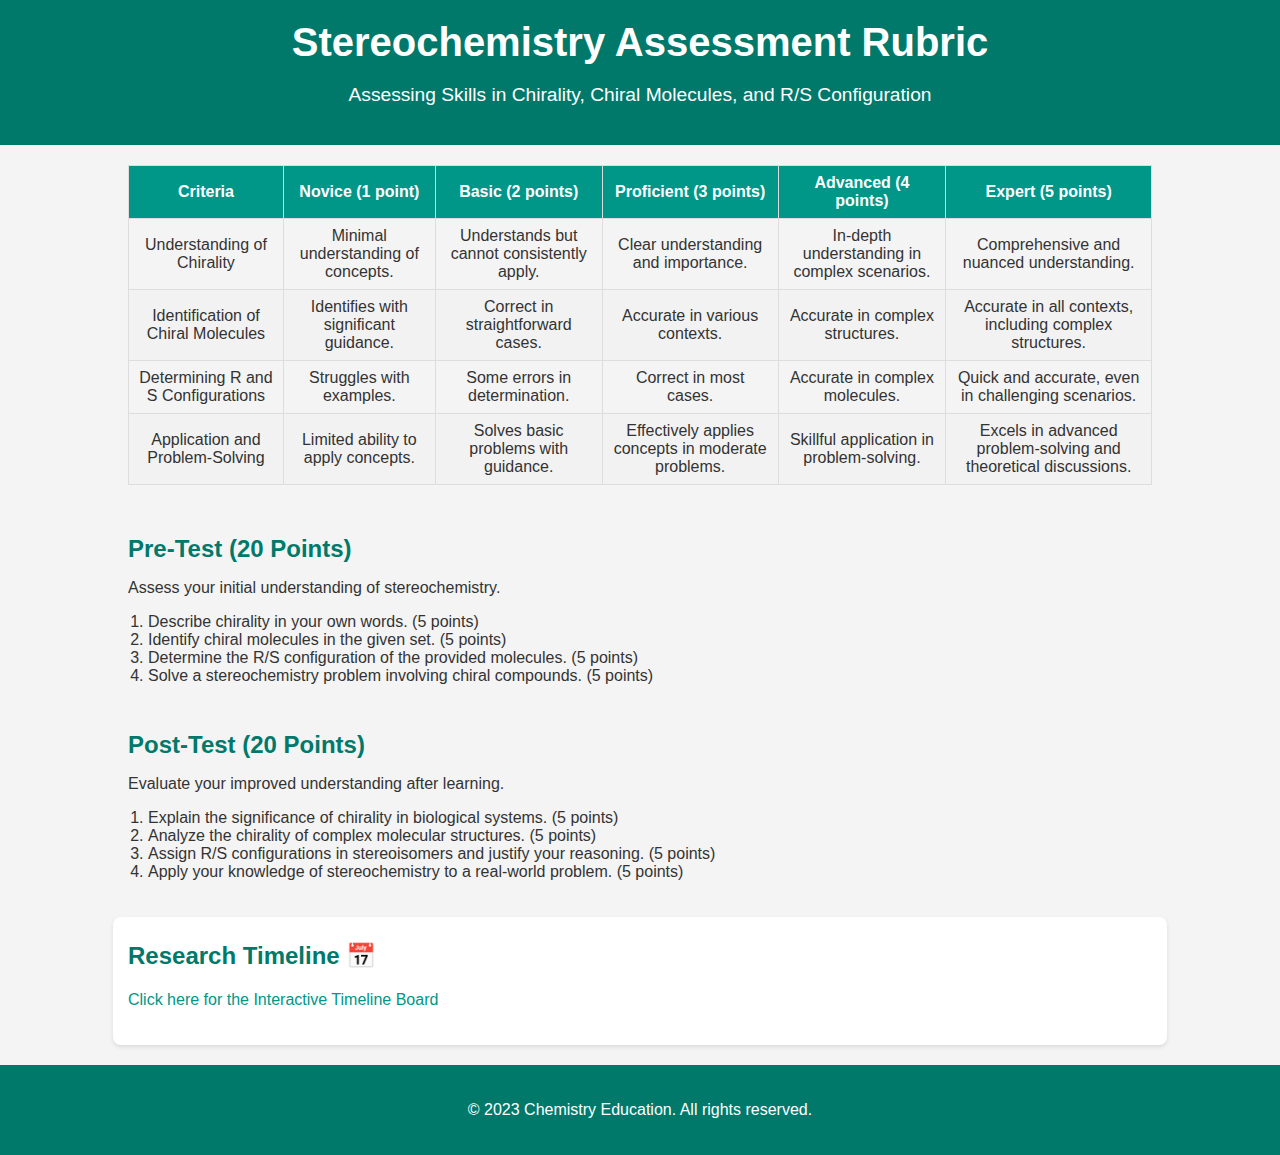
==== index.html @ a1c15a49 "Create index.html" ====
<!DOCTYPE html>
<html lang="en">
<head>
    <meta charset="UTF-8">
    <meta name="viewport" content="width=device-width, initial-scale=1.0">
    <title>Stereochemistry Assessment Rubric</title>
    <style>
        body {
            font-family: 'Arial', sans-serif;
            margin: 0;
            padding: 0;
            background-color: #f4f4f4;
            color: #333;
        }

        header {
            background-color: #00796b;
            color: #fff;
            text-align: center;
            padding: 20px 0;
        }

        header h1 {
            margin: 0;
            font-size: 2.5em;
        }

        header p {
            font-size: 1.2em;
        }

        .rubric, .test {
            width: 80%;
            margin: 20px auto;
            overflow-x: auto;
        }

        h2 {
            color: #00796b;
            margin: 10px 0;
        }

        table {
            width: 100%;
            border-collapse: collapse;
            margin-bottom: 20px;
        }

        th, td {
            border: 1px solid #ddd;
            text-align: center;
            padding: 8px;
        }

        th {
            background-color: #009688;
            color: white;
        }

        tr:nth-child(even) {
            background-color: #f2f2f2;
        }

        ol {
            padding-left: 20px;
        }

        footer {
            text-align: center;
            padding: 20px 0;
            background-color: #00796b;
            color: white;

            
        }
        .additional-resources {
            width: 80%;
            margin: 20px auto;
            padding: 15px;
            background-color: #fff;
            box-shadow: 0 2px 4px rgba(0,0,0,0.1);
            border-radius: 8px;
        }

        .additional-resources h2 {
            color: #00796b;
            margin-bottom: 10px;
        }

        .additional-resources ul {
            list-style-type: none;
            padding: 0;
        }

        .additional-resources li {
            padding: 5px 0;
        }

        .additional-resources a {
            color: #009688;
            text-decoration: none;
        }

        .additional-resources a:hover {
            text-decoration: underline;
        }
    </style>
</head>
<body>
    <header>
        <h1>Stereochemistry Assessment Rubric</h1>
        <p>Assessing Skills in Chirality, Chiral Molecules, and R/S Configuration</p>
    </header>

    <section class="rubric">
        <table>
            <thead>
                <tr>
                    <th>Criteria</th>
                    <th>Novice (1 point)</th>
                    <th>Basic (2 points)</th>
                    <th>Proficient (3 points)</th>
                    <th>Advanced (4 points)</th>
                    <th>Expert (5 points)</th>
                </tr>
            </thead>
            <tbody>
                <tr>
                    <td>Understanding of Chirality</td>
                    <td>Minimal understanding of concepts.</td>
                    <td>Understands but cannot consistently apply.</td>
                    <td>Clear understanding and importance.</td>
                    <td>In-depth understanding in complex scenarios.</td>
                    <td>Comprehensive and nuanced understanding.</td>
                </tr>
                <tr>
                    <td>Identification of Chiral Molecules</td>
                    <td>Identifies with significant guidance.</td>
                    <td>Correct in straightforward cases.</td>
                    <td>Accurate in various contexts.</td>
                    <td>Accurate in complex structures.</td>
                    <td>Accurate in all contexts, including complex structures.</td>
                </tr>
                <tr>
                    <td>Determining R and S Configurations</td>
                    <td>Struggles with examples.</td>
                    <td>Some errors in determination.</td>
                    <td>Correct in most cases.</td>
                    <td>Accurate in complex molecules.</td>
                    <td>Quick and accurate, even in challenging scenarios.</td>
                </tr>
                <tr>
                    <td>Application and Problem-Solving</td>
                    <td>Limited ability to apply concepts.</td>
                    <td>Solves basic problems with guidance.</td>
                    <td>Effectively applies concepts in moderate problems.</td>
                    <td>Skillful application in problem-solving.</td>
                    <td>Excels in advanced problem-solving and theoretical discussions.</td>
                </tr>
            </tbody>
        </table>
    </section>
	
	<section class="test pre-test">
        <h2>Pre-Test (20 Points)</h2>
        <p>Assess your initial understanding of stereochemistry.</p>
        <ol>
            <li>Describe chirality in your own words. (5 points)</li>
            <li>Identify chiral molecules in the given set. (5 points)</li>
            <li>Determine the R/S configuration of the provided molecules. (5 points)</li>
            <li>Solve a stereochemistry problem involving chiral compounds. (5 points)</li>
        </ol>
    </section>

    <section class="test post-test">
        <h2>Post-Test (20 Points)</h2>
        <p>Evaluate your improved understanding after learning.</p>
        <ol>
            <li>Explain the significance of chirality in biological systems. (5 points)</li>
            <li>Analyze the chirality of complex molecular structures. (5 points)</li>
            <li>Assign R/S configurations in stereoisomers and justify your reasoning. (5 points)</li>
            <li>Apply your knowledge of stereochemistry to a real-world problem. (5 points)</li>
        </ol>
    </section>

    <section class="additional-resources">
        <h2>Research Timeline 📅</h2>
        <ul>
            <li><a href="miro.html">Click here for the Interactive Timeline Board</a></li>
        </ul>
    </section>
    
    <footer>
        <p>&copy; 2023 Chemistry Education. All rights reserved.</p>
    </footer>
</body>
</html>
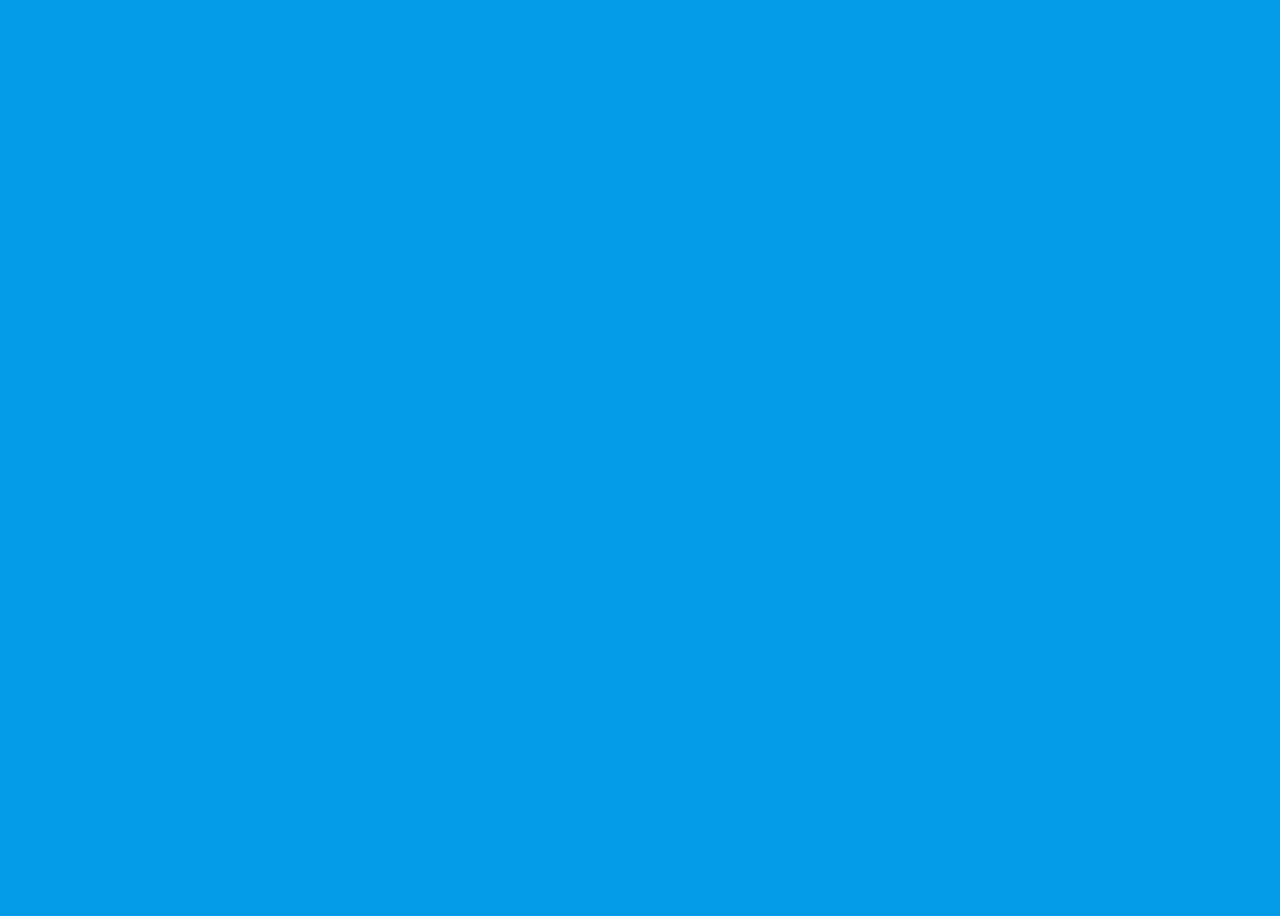
==== commit ee4cd4c0: "Update index.html" ====
--- a/index.html
+++ b/index.html
@@ -1,197 +1,88 @@
 <!DOCTYPE html>
-<html lang="en">
+<html lang="en" >
 <head>
-    <meta charset="UTF-8">
-    <meta name="viewport" content="width=device-width, initial-scale=1.0">
-    <title>Stereochemistry Assessment Rubric</title>
-    <style>
-        body {
-            font-family: 'Arial', sans-serif;
-            margin: 0;
-            padding: 0;
-            background-color: #f4f4f4;
-            color: #333;
-        }
+  <meta charset="UTF-8">
+  <title>STUDIUM - LEARNING RE-ENVISIONED</title>
+  <meta name="viewport" content="width=device-width, initial-scale=1"><link rel='stylesheet' href='https://cdnjs.cloudflare.com/ajax/libs/materialize/0.97.6/css/materialize.min.css'>
+<link rel='stylesheet' href='https://fonts.googleapis.com/icon?family=Material+Icons'>
+<link rel='stylesheet' href='https://fonts.googleapis.com/css?family=Architects+Daughter|Roboto&subset=latin,devanagari'>
+<link rel='stylesheet' href='https://maxcdn.bootstrapcdn.com/font-awesome/4.5.0/css/font-awesome.min.css'><link rel="stylesheet" href="./style.css">
 
-        header {
-            background-color: #00796b;
-            color: #fff;
-            text-align: center;
-            padding: 20px 0;
-        }
-
-        header h1 {
-            margin: 0;
-            font-size: 2.5em;
-        }
-
-        header p {
-            font-size: 1.2em;
-        }
-
-        .rubric, .test {
-            width: 80%;
-            margin: 20px auto;
-            overflow-x: auto;
-        }
-
-        h2 {
-            color: #00796b;
-            margin: 10px 0;
-        }
-
-        table {
-            width: 100%;
-            border-collapse: collapse;
-            margin-bottom: 20px;
-        }
-
-        th, td {
-            border: 1px solid #ddd;
-            text-align: center;
-            padding: 8px;
-        }
-
-        th {
-            background-color: #009688;
-            color: white;
-        }
-
-        tr:nth-child(even) {
-            background-color: #f2f2f2;
-        }
-
-        ol {
-            padding-left: 20px;
-        }
-
-        footer {
-            text-align: center;
-            padding: 20px 0;
-            background-color: #00796b;
-            color: white;
-
-            
-        }
-        .additional-resources {
-            width: 80%;
-            margin: 20px auto;
-            padding: 15px;
-            background-color: #fff;
-            box-shadow: 0 2px 4px rgba(0,0,0,0.1);
-            border-radius: 8px;
-        }
-
-        .additional-resources h2 {
-            color: #00796b;
-            margin-bottom: 10px;
-        }
-
-        .additional-resources ul {
-            list-style-type: none;
-            padding: 0;
-        }
-
-        .additional-resources li {
-            padding: 5px 0;
-        }
-
-        .additional-resources a {
-            color: #009688;
-            text-decoration: none;
-        }
-
-        .additional-resources a:hover {
-            text-decoration: underline;
-        }
-    </style>
 </head>
 <body>
-    <header>
-        <h1>Stereochemistry Assessment Rubric</h1>
-        <p>Assessing Skills in Chirality, Chiral Molecules, and R/S Configuration</p>
-    </header>
+<!-- partial:index.partial.html -->
+<body class="welcome">
+  <span id="splash-overlay" class="splash"></span>
+  <span id="welcome" class="z-depth-4"></span>
 
-    <section class="rubric">
-        <table>
-            <thead>
-                <tr>
-                    <th>Criteria</th>
-                    <th>Novice (1 point)</th>
-                    <th>Basic (2 points)</th>
-                    <th>Proficient (3 points)</th>
-                    <th>Advanced (4 points)</th>
-                    <th>Expert (5 points)</th>
-                </tr>
-            </thead>
-            <tbody>
-                <tr>
-                    <td>Understanding of Chirality</td>
-                    <td>Minimal understanding of concepts.</td>
-                    <td>Understands but cannot consistently apply.</td>
-                    <td>Clear understanding and importance.</td>
-                    <td>In-depth understanding in complex scenarios.</td>
-                    <td>Comprehensive and nuanced understanding.</td>
-                </tr>
-                <tr>
-                    <td>Identification of Chiral Molecules</td>
-                    <td>Identifies with significant guidance.</td>
-                    <td>Correct in straightforward cases.</td>
-                    <td>Accurate in various contexts.</td>
-                    <td>Accurate in complex structures.</td>
-                    <td>Accurate in all contexts, including complex structures.</td>
-                </tr>
-                <tr>
-                    <td>Determining R and S Configurations</td>
-                    <td>Struggles with examples.</td>
-                    <td>Some errors in determination.</td>
-                    <td>Correct in most cases.</td>
-                    <td>Accurate in complex molecules.</td>
-                    <td>Quick and accurate, even in challenging scenarios.</td>
-                </tr>
-                <tr>
-                    <td>Application and Problem-Solving</td>
-                    <td>Limited ability to apply concepts.</td>
-                    <td>Solves basic problems with guidance.</td>
-                    <td>Effectively applies concepts in moderate problems.</td>
-                    <td>Skillful application in problem-solving.</td>
-                    <td>Excels in advanced problem-solving and theoretical discussions.</td>
-                </tr>
-            </tbody>
-        </table>
-    </section>
-	
-	<section class="test pre-test">
-        <h2>Pre-Test (20 Points)</h2>
-        <p>Assess your initial understanding of stereochemistry.</p>
-        <ol>
-            <li>Describe chirality in your own words. (5 points)</li>
-            <li>Identify chiral molecules in the given set. (5 points)</li>
-            <li>Determine the R/S configuration of the provided molecules. (5 points)</li>
-            <li>Solve a stereochemistry problem involving chiral compounds. (5 points)</li>
-        </ol>
-    </section>
+  <header class="navbar-fixed">
+    <nav class="row deep-purple darken-3">
+      <div class="col s12">
+        <ul class="right">
+          <li class="right">
+            <a href="https://twitter.com/Smita_2184" target="_blank" class="fa fa-twitter-square fa-2x waves-effect waves-light"><span class="icon-text"></span></a>
+          </li>
+          <li class="right">
+            <a href="https://www.linkedin.com/in/smita-singh-a71802139/" target="_blank" class="fa fa-linkedin-square fa-2x waves-effect waves-light"><span class="icon-text"></span></a>
+          </li>
+          <li class="right">
+            <a href="mailto:smita.singh@student.hu-berlin.de?cc=vaishnav.nimbalkar@stud.tu-darmstadt.de" target="_blank" class="fa fa-envelope-square fa-2x waves-effect waves-light"><span class="icon-text"></span></a>
+          </li>
+        </ul>
+      </div>
+    </nav>
+  </header>
 
-    <section class="test post-test">
-        <h2>Post-Test (20 Points)</h2>
-        <p>Evaluate your improved understanding after learning.</p>
-        <ol>
-            <li>Explain the significance of chirality in biological systems. (5 points)</li>
-            <li>Analyze the chirality of complex molecular structures. (5 points)</li>
-            <li>Assign R/S configurations in stereoisomers and justify your reasoning. (5 points)</li>
-            <li>Apply your knowledge of stereochemistry to a real-world problem. (5 points)</li>
-        </ol>
-    </section>
+  <main class="valign-wrapper">
+    <span class="container grey-text text-lighten-1 ">
 
-    <section class="additional-resources">
-        <h2>Research Timeline 📅</h2>
-        <ul>
-            <li><a href="miro.html">Click here for the Interactive Timeline Board</a></li>
+      <p class="flow-text">Welcome to</p>
+      <h1 class="title grey-text text-lighten-3">STUDIUM - LEARNING RE-ENVISIONED</h1>
+
+      <blockquote class="flow-text">The LMS that's redefining educational frontiers<br><span style="font-family: 'Architects Daughter', cursive; color: #FF4081;">coming soon...</span></blockquote>
+
+      <div class="center-align">
+        <!-- Dropdown Trigger -->
+        <a class="btn dropdown-button" href="https://drive.google.com/file/d/16kTf3m86GiyFig0HDhuA8tMgn80bsYes/view?usp=sharing" data-activates="exams">Download Pitch Deck<i class="material-icons right">file_download</i></a>
+
+        <!-- Dropdown Structure -->
+        <ul id="exams" class="dropdown-content">
+          <li><a href="#!">GED&trade; Exam</a></li>
+          <li><a href="#!">HiSET&trade; Exam</a></li>
+          <li><a href="#!">TASC&trade; Exam</a></li>
         </ul>
-    </section>
-    
-    <footer>
-        <p>&copy; 2023 Chemistry Education. All rights reserved.</p>
-    </footer>
+      </div>
+
+    </span>
+  </main>
+
+<!--   <div class="fixed-action-btn">
+    <a href="#message" class="modal-trigger btn btn-large btn-floating amber waves-effect waves-light">
+      <i class="large material-icons">email</i>
+    </a>
+  </div> -->
+
+  <div id="message" class="modal modal-fixed-footer">
+    <div class="modal-content">
+      <h4>Contact</h4>
+      <p>coming soon...</p>
+    </div>
+    <div class="modal-footer">
+      <a href="" class="modal-action modal-close waves-effect btn-flat">close</a>
+    </div>
+  </div>
+
+  <footer class="page-footer deep-purple darken-3">
+    <div class="footer-copyright deep-purple darken-4">
+      <div class="container">
+        <time datetime="{{ site.time | date: '%Y' }}">&copy; 2024 Studium</time>
+      </div>
+    </div>
+  </footer>
+</body>
+<!-- partial -->
+  <script src='//cdnjs.cloudflare.com/ajax/libs/jquery/2.2.2/jquery.min.js'></script>
+<script src='https://cdnjs.cloudflare.com/ajax/libs/materialize/0.97.6/js/materialize.min.js'></script><script  src="./script.js"></script>
+
 </body>
 </html>
--- a/style.css
+++ b/style.css
@@ -0,0 +1,256 @@
+body {
+  display: flex;
+  min-height: 100vh;
+  flex-direction: column;
+}
+
+main {
+  flex: 1 0 auto;
+}
+
+h1.title,
+.footer-copyright a {
+  font-family: 'Architects Daughter', cursive;
+  text-transform: uppercase;
+  font-weight: 900;
+}
+
+/* start welcome animation */
+
+body.welcome {
+  background: #512da8;
+  overflow: hidden;
+  -webkit-font-smoothing: antialiased;
+}
+
+.welcome .splash {
+  height: 0px;
+  padding: 0px;
+  border: 130em solid #039be5;
+  position: fixed;
+  left: 50%;
+  top: 100%;
+  display: block;
+  box-sizing: initial;
+  overflow: hidden;
+
+  border-radius: 50%;
+  transform: translate(-50%, -50%);
+  -webkit-animation: puff 0.5s 1.8s cubic-bezier(0.55, 0.055, 0.675, 0.19) forwards, borderRadius 0.2s 2.3s linear forwards;
+          animation: puff 0.5s 1.8s cubic-bezier(0.55, 0.055, 0.675, 0.19) forwards, borderRadius 0.2s 2.3s linear forwards;
+}
+
+.welcome #welcome {
+  background: #311b92 ;
+  width: 56px;
+  height: 56px;
+  position: absolute;
+  left: 50%;
+  top: 50%;
+  overflow: hidden;
+  opacity: 0;
+  transform: translate(-50%, -50%);
+  border-radius: 50%;
+  -webkit-animation: init 0.5s 0.2s cubic-bezier(0.55, 0.055, 0.675, 0.19) forwards, moveDown 1s 0.8s cubic-bezier(0.6, -0.28, 0.735, 0.045) forwards, moveUp 1s 1.8s cubic-bezier(0.175, 0.885, 0.32, 1.275) forwards, materia 0.5s 2.7s cubic-bezier(0.86, 0, 0.07, 1) forwards, hide 2s 2.9s ease forwards;
+          animation: init 0.5s 0.2s cubic-bezier(0.55, 0.055, 0.675, 0.19) forwards, moveDown 1s 0.8s cubic-bezier(0.6, -0.28, 0.735, 0.045) forwards, moveUp 1s 1.8s cubic-bezier(0.175, 0.885, 0.32, 1.275) forwards, materia 0.5s 2.7s cubic-bezier(0.86, 0, 0.07, 1) forwards, hide 2s 2.9s ease forwards;
+}
+
+/* moveIn */
+.welcome header,
+.welcome a.btn {
+  opacity: 0;
+  -webkit-animation: moveIn 2s 3.1s ease forwards;
+          animation: moveIn 2s 3.1s ease forwards;
+}
+
+@-webkit-keyframes init {
+  0% {
+    width: 0px;
+    height: 0px;
+  }
+  100% {
+    width: 56px;
+    height: 56px;
+    margin-top: 0px;
+    opacity: 1;
+  }
+}
+
+@keyframes init {
+  0% {
+    width: 0px;
+    height: 0px;
+  }
+  100% {
+    width: 56px;
+    height: 56px;
+    margin-top: 0px;
+    opacity: 1;
+  }
+}
+
+@-webkit-keyframes puff {
+  0% {
+    top: 100%;
+    height: 0px;
+    padding: 0px;
+  }
+  100% {
+    top: 50%;
+    height: 100%;
+    padding: 0px 100%;
+  }
+}
+
+@keyframes puff {
+  0% {
+    top: 100%;
+    height: 0px;
+    padding: 0px;
+  }
+  100% {
+    top: 50%;
+    height: 100%;
+    padding: 0px 100%;
+  }
+}
+
+@-webkit-keyframes borderRadius {
+  0% {
+    border-radius: 50%;
+  }
+  100% {
+    border-radius: 0px;
+  }
+}
+
+@keyframes borderRadius {
+  0% {
+    border-radius: 50%;
+  }
+  100% {
+    border-radius: 0px;
+  }
+}
+
+@-webkit-keyframes moveDown {
+  0% {
+    top: 50%;
+  }
+  50% {
+    top: 40%;
+  }
+  100% {
+    top: 100%;
+  }
+}
+
+@keyframes moveDown {
+  0% {
+    top: 50%;
+  }
+  50% {
+    top: 40%;
+  }
+  100% {
+    top: 100%;
+  }
+}
+
+@-webkit-keyframes moveUp {
+  0% {
+    background: #311b92;
+    top: 100%;
+  }
+  50% {
+    top: 40%;
+  }
+  100% {
+    top: 50%;
+    background: #039be5;
+  }
+}
+
+@keyframes moveUp {
+  0% {
+    background: #311b92;
+    top: 100%;
+  }
+  50% {
+    top: 40%;
+  }
+  100% {
+    top: 50%;
+    background: #039be5;
+  }
+}
+
+@-webkit-keyframes materia {
+  0% {
+    background: #039be5;
+  }
+  50% {
+    background: #039be5;
+    top: 26px;
+  }
+  100% {
+    background: #311b92;
+    width: 100%;
+    height: 64px;
+    border-radius: 0px;
+    top: 26px;
+  }
+}
+
+@keyframes materia {
+  0% {
+    background: #039be5;
+  }
+  50% {
+    background: #039be5;
+    top: 26px;
+  }
+  100% {
+    background: #311b92;
+    width: 100%;
+    height: 64px;
+    border-radius: 0px;
+    top: 26px;
+  }
+}
+
+@-webkit-keyframes moveIn {
+  0% {
+    opacity: 0;
+  }
+  100% {
+    opacity: 1;
+  }
+}
+
+@keyframes moveIn {
+  0% {
+    opacity: 0;
+  }
+  100% {
+    opacity: 1;
+  }
+}
+
+@-webkit-keyframes hide {
+  0% {
+    opacity: 1;
+  }
+  100% {
+    opacity: 0;
+  }
+}
+
+@keyframes hide {
+  0% {
+    opacity: 1;
+  }
+  100% {
+    opacity: 0;
+  }
+}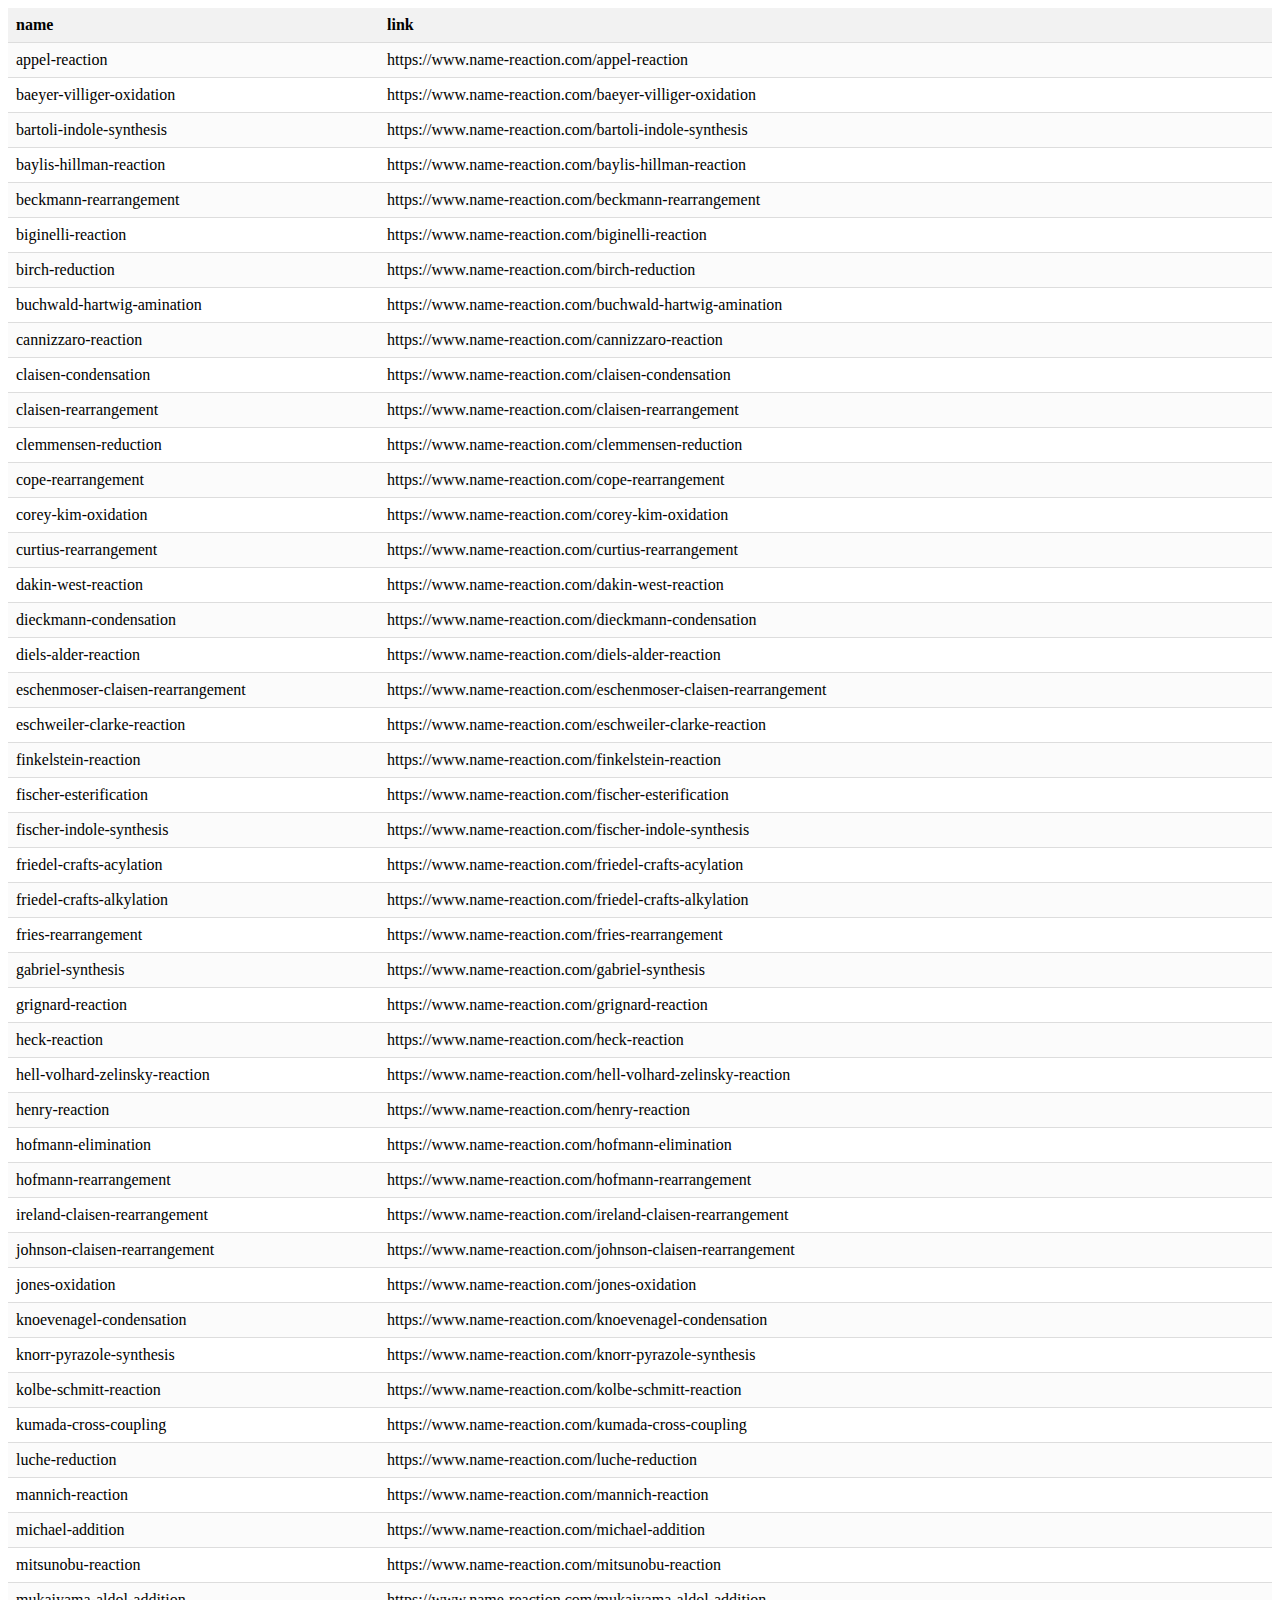
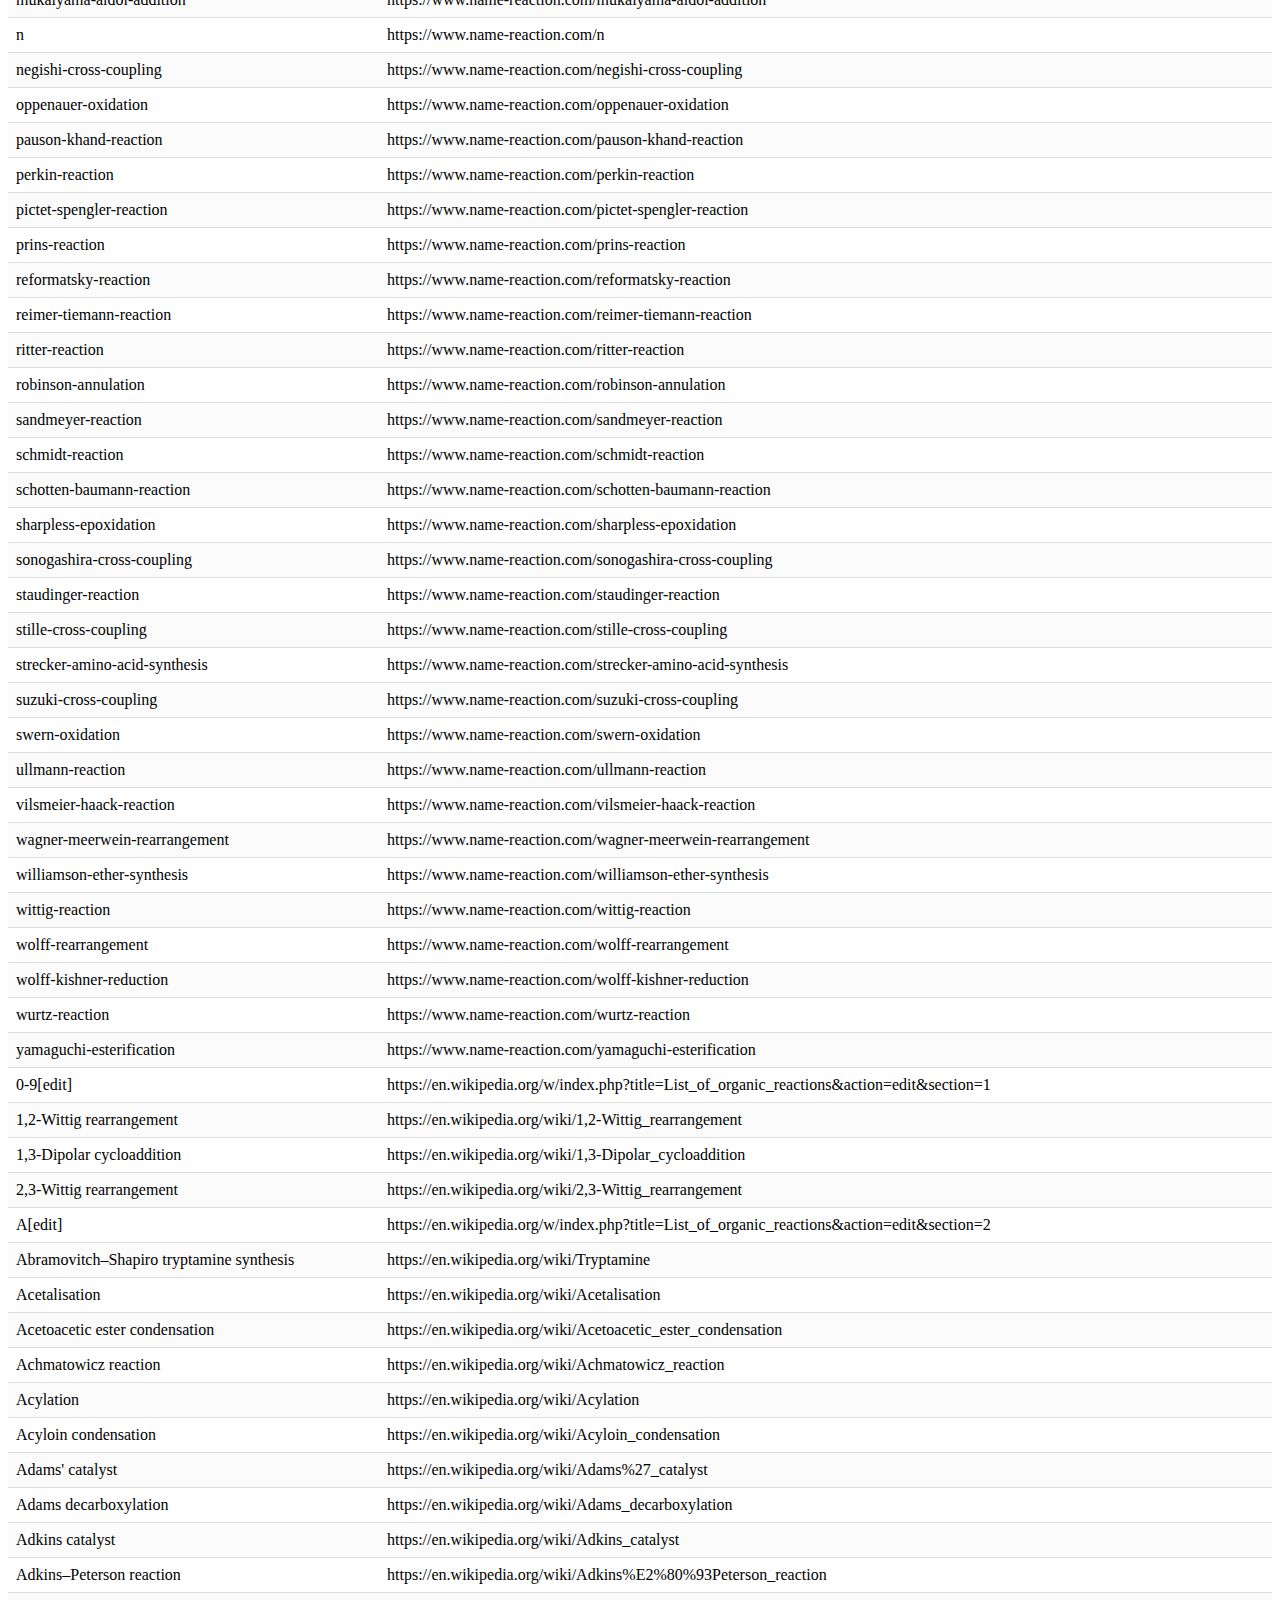
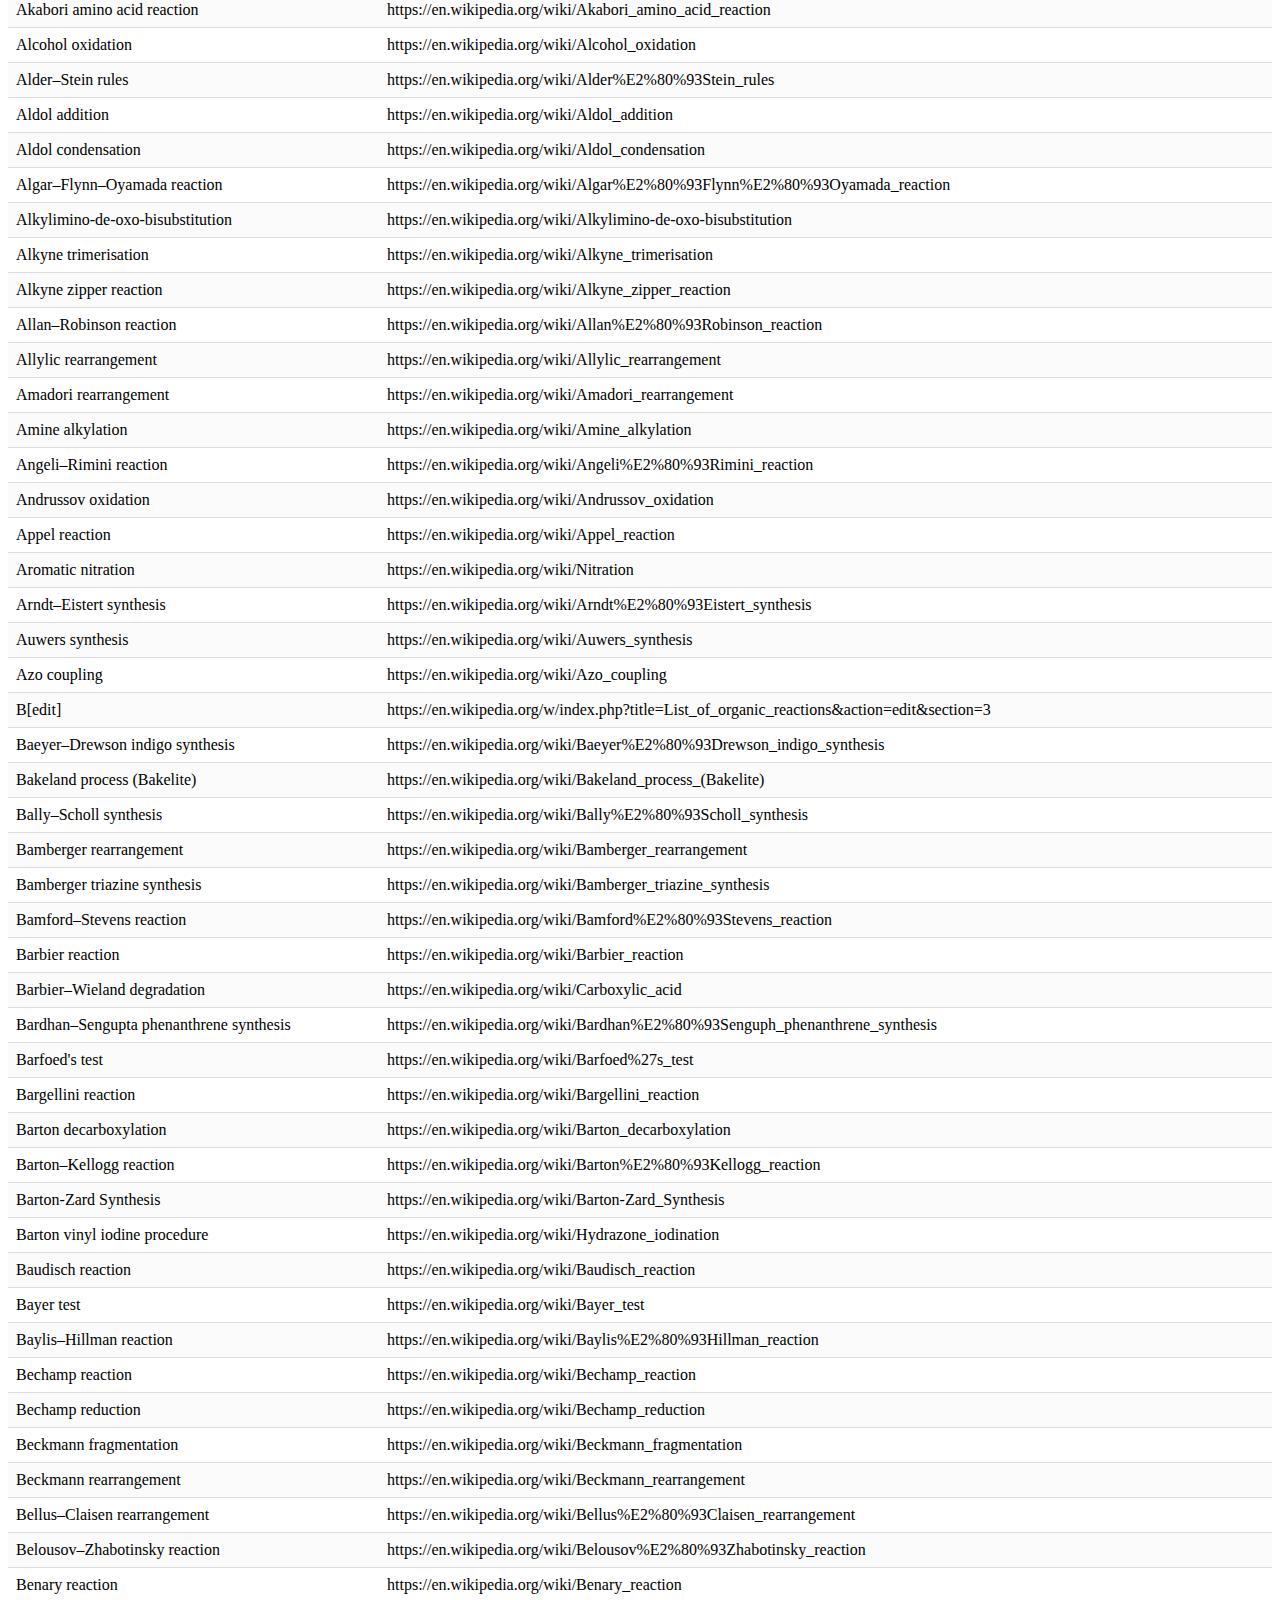
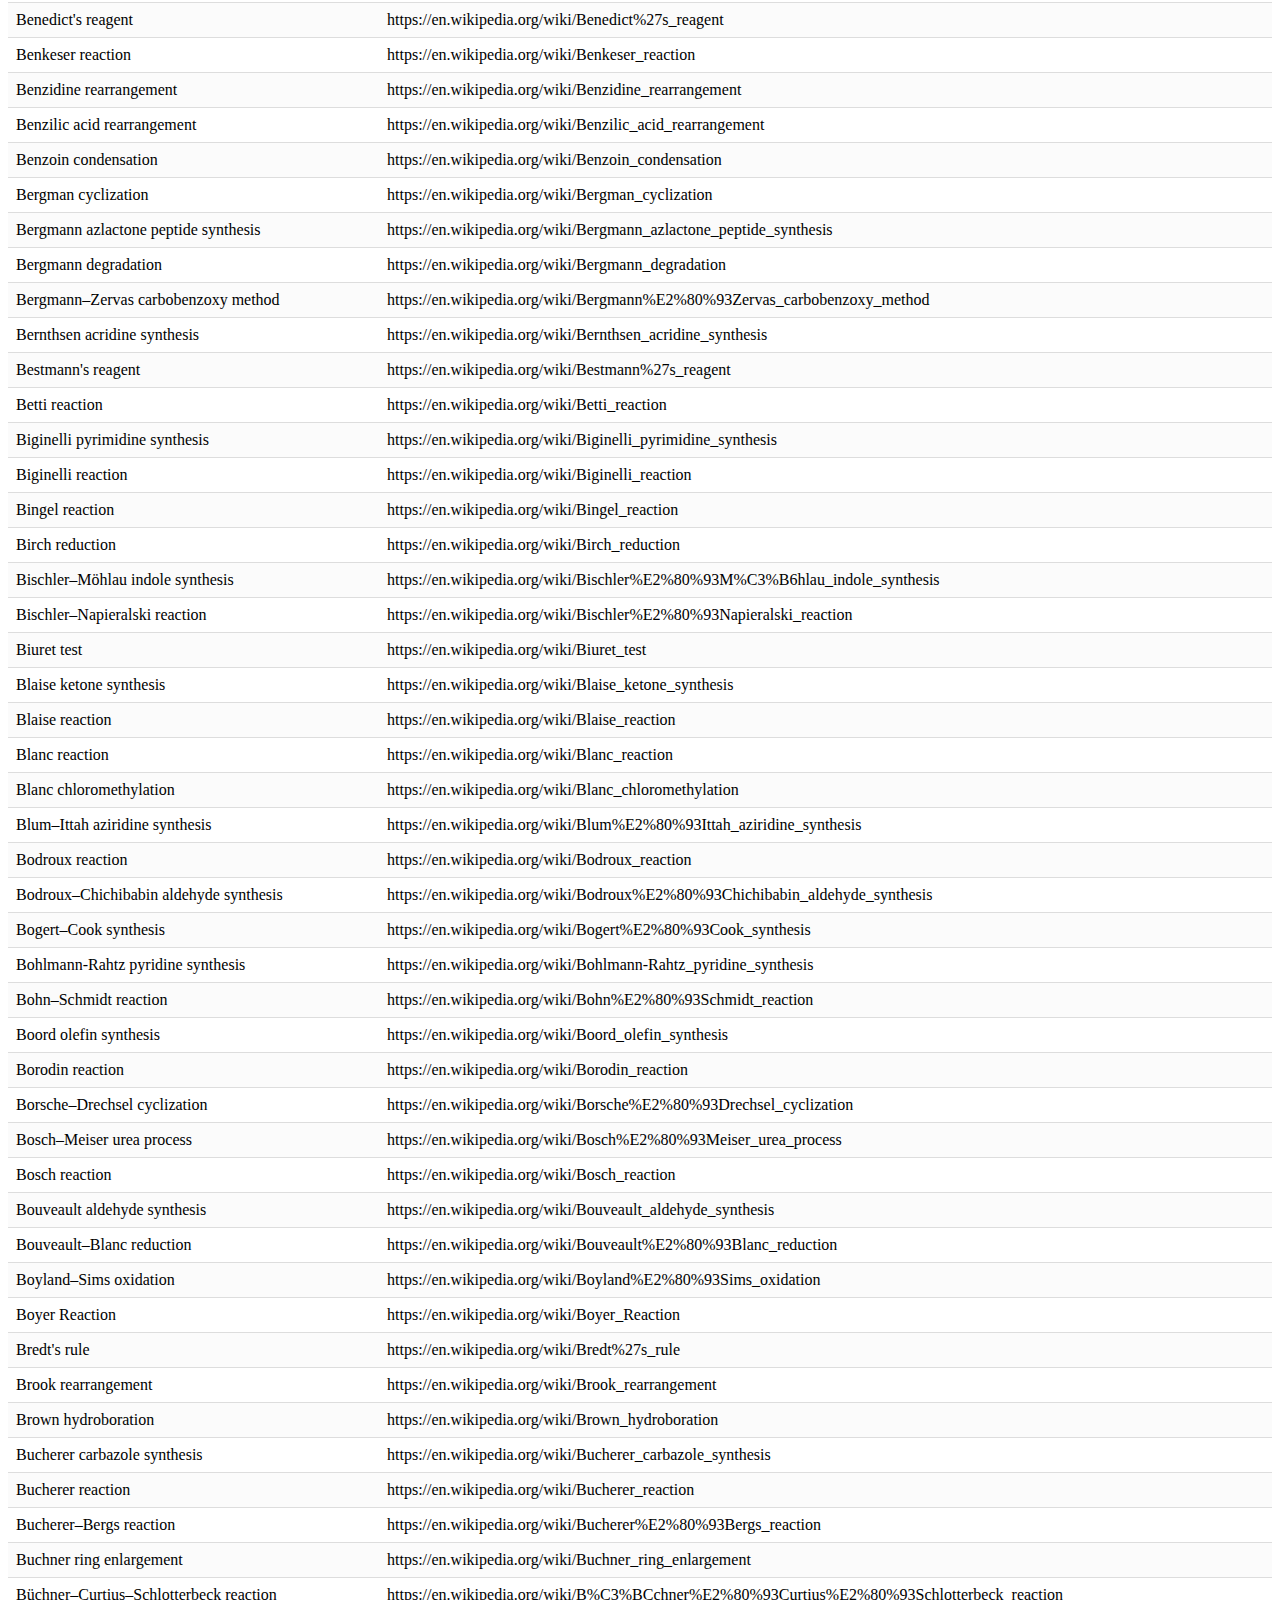
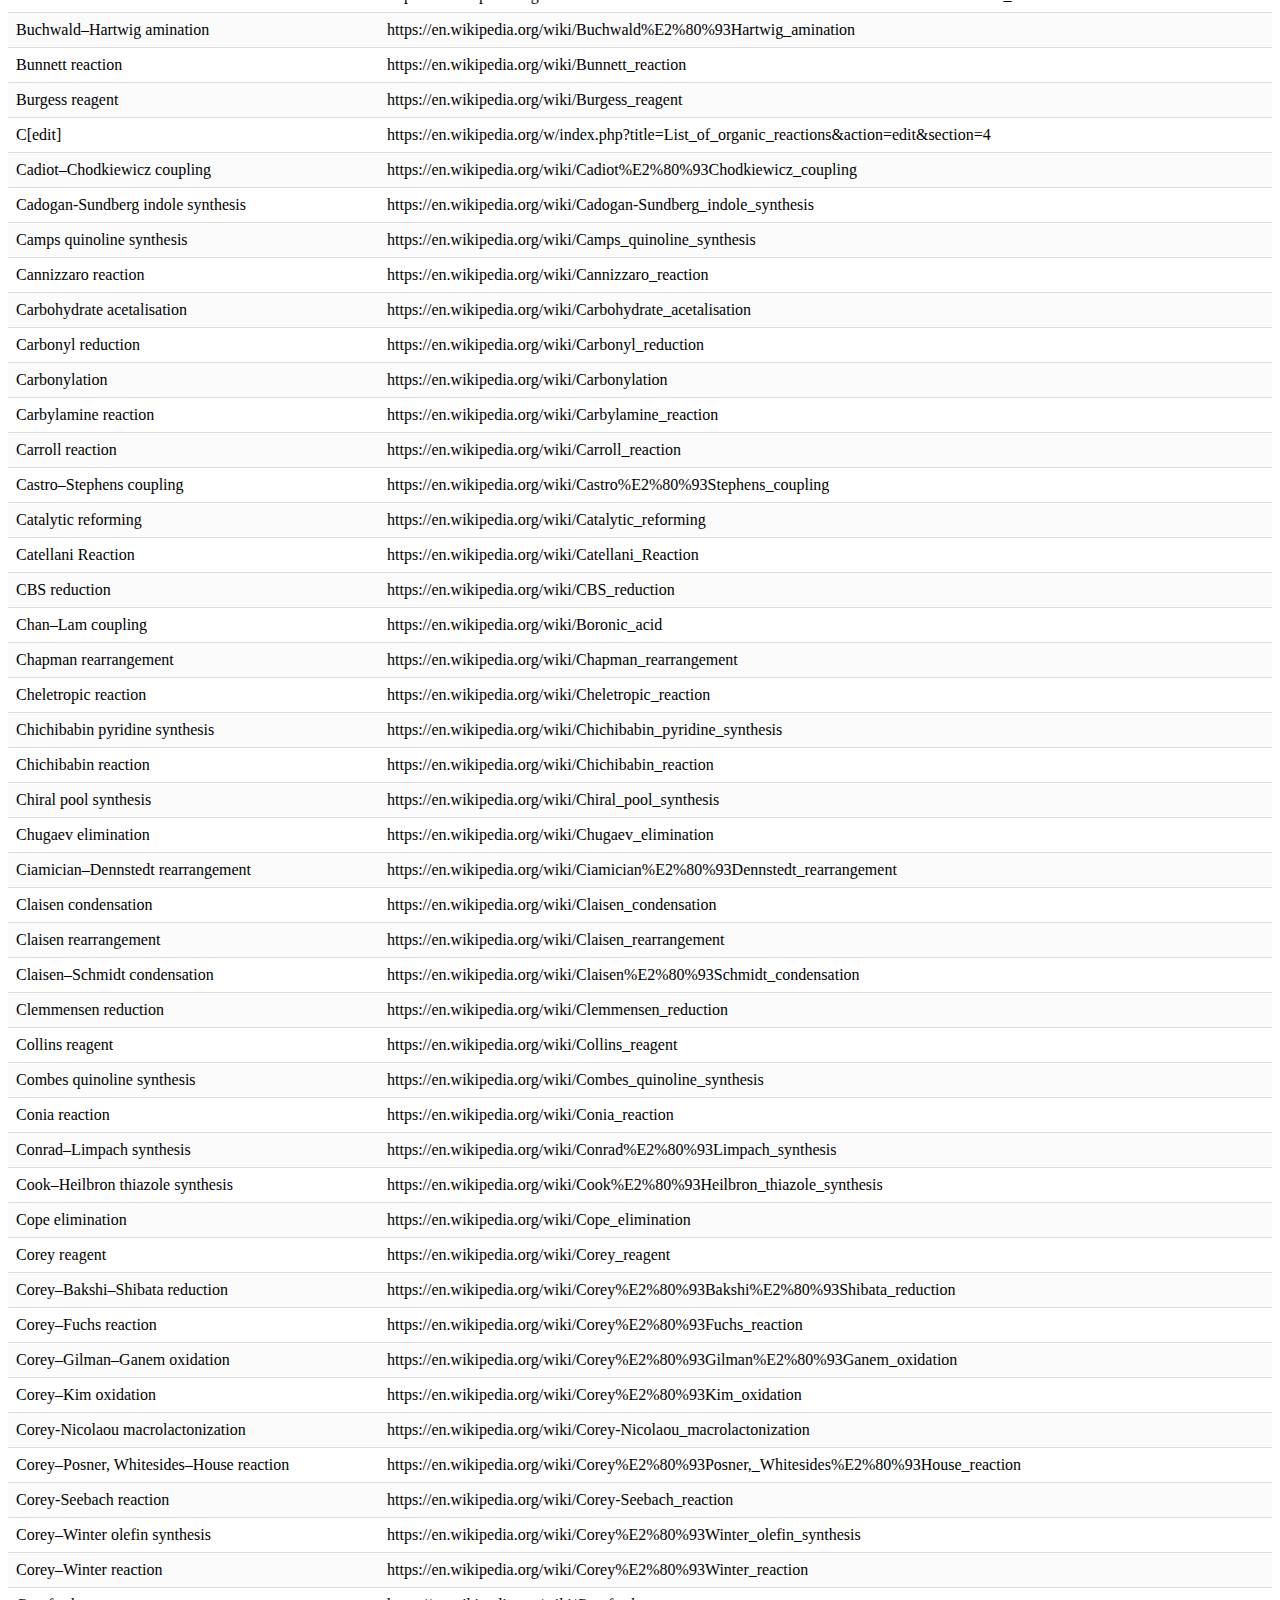
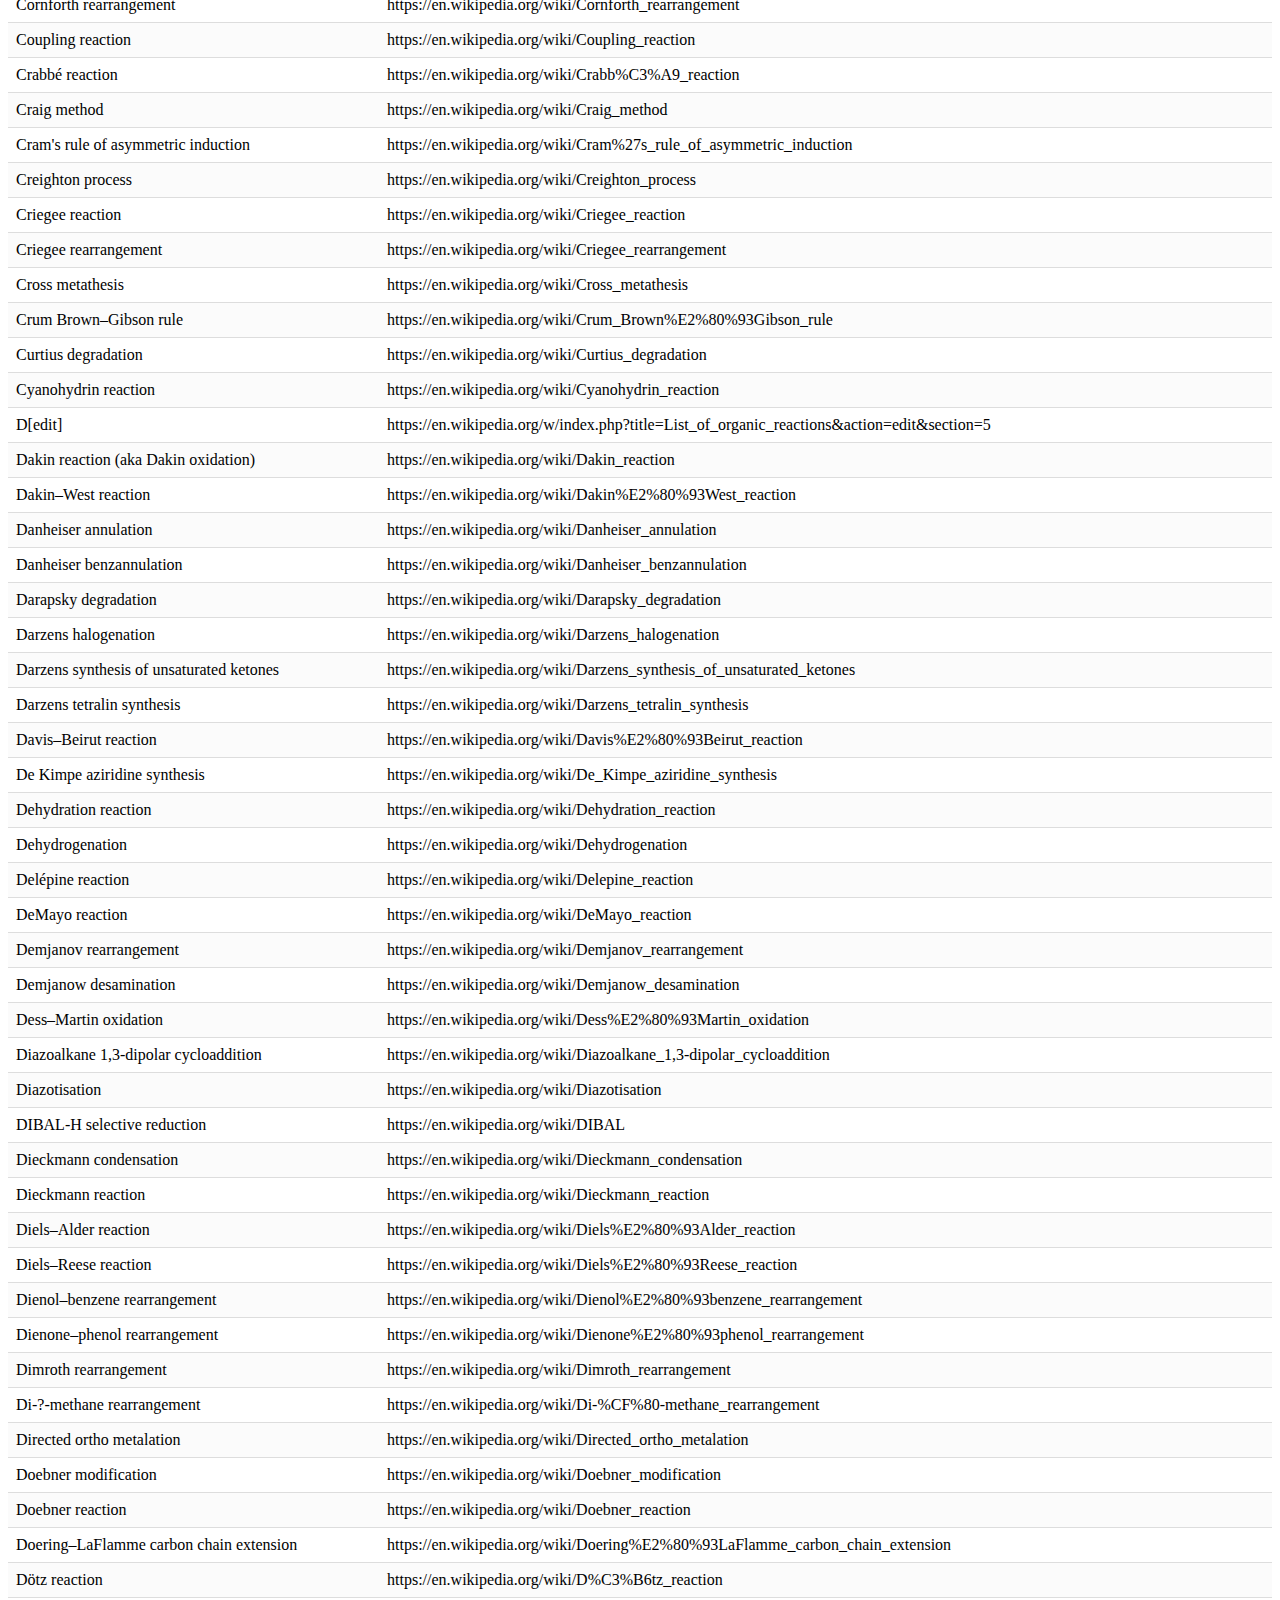
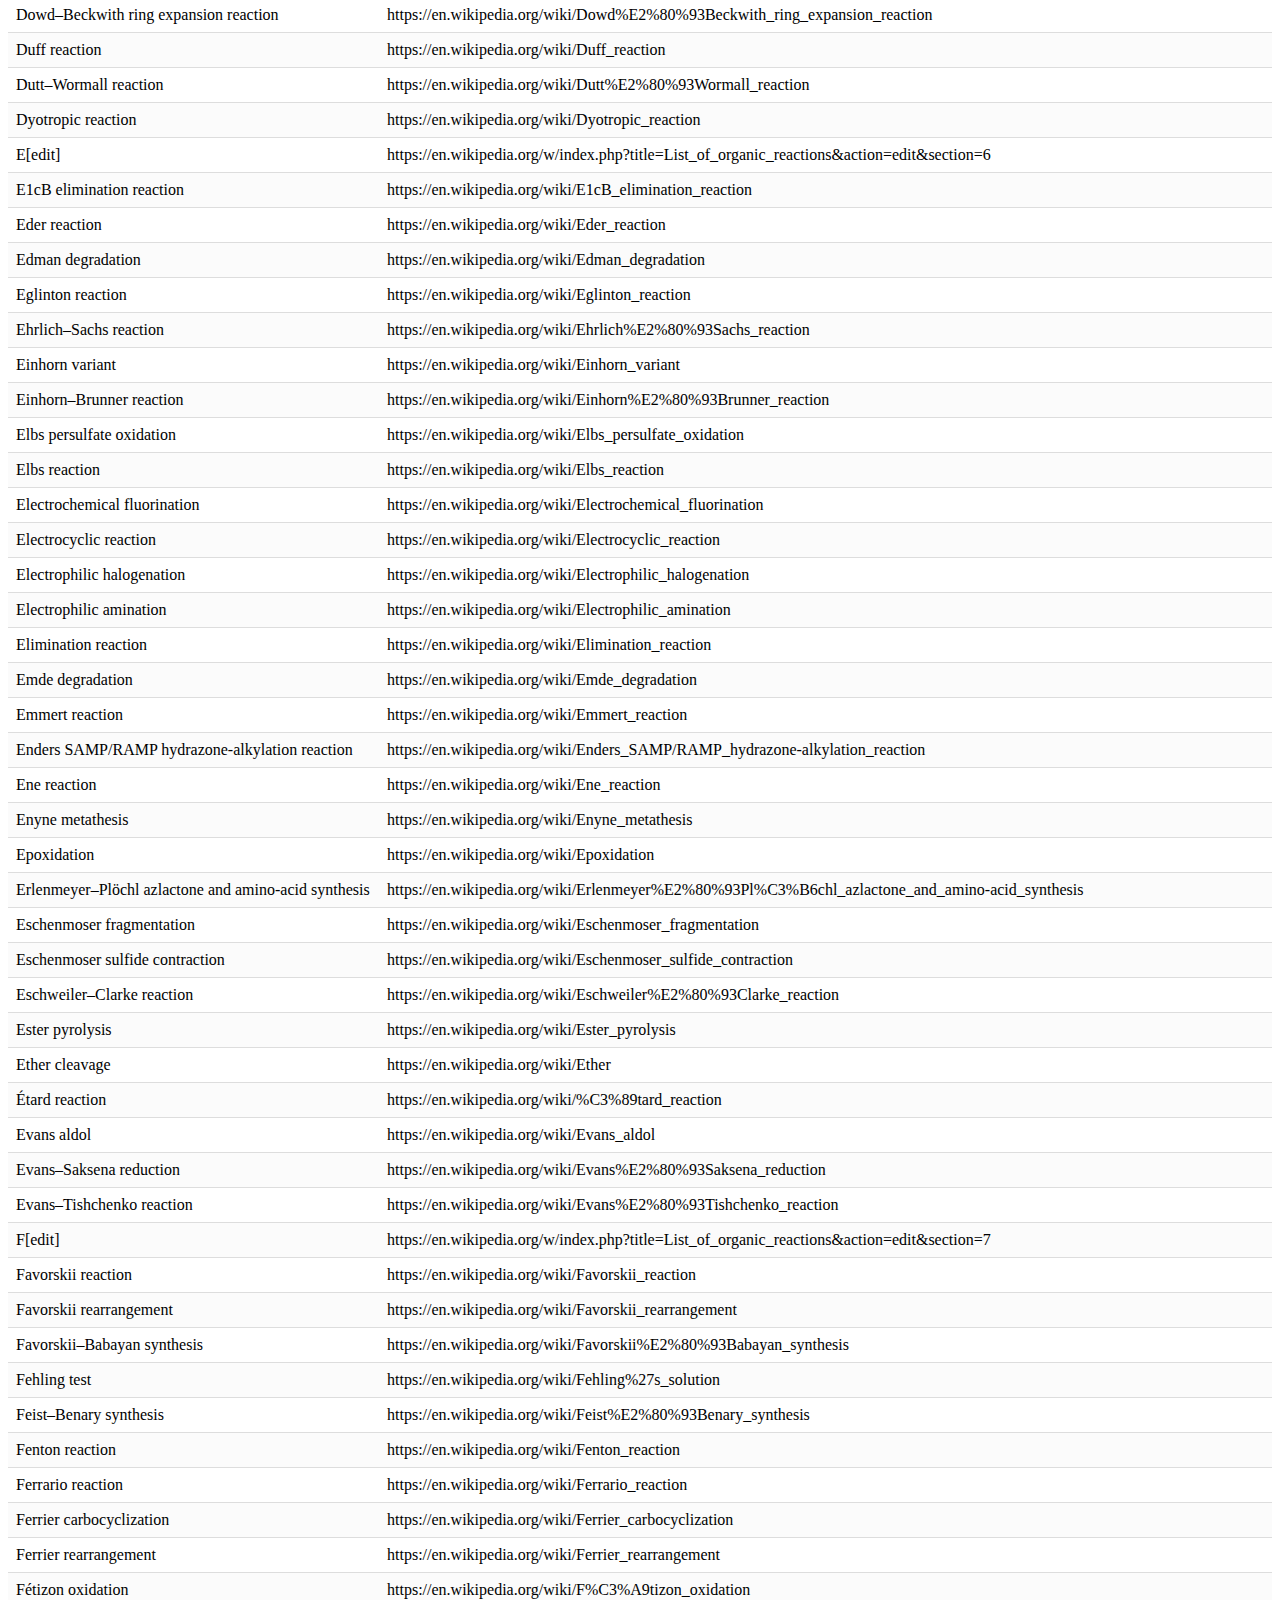
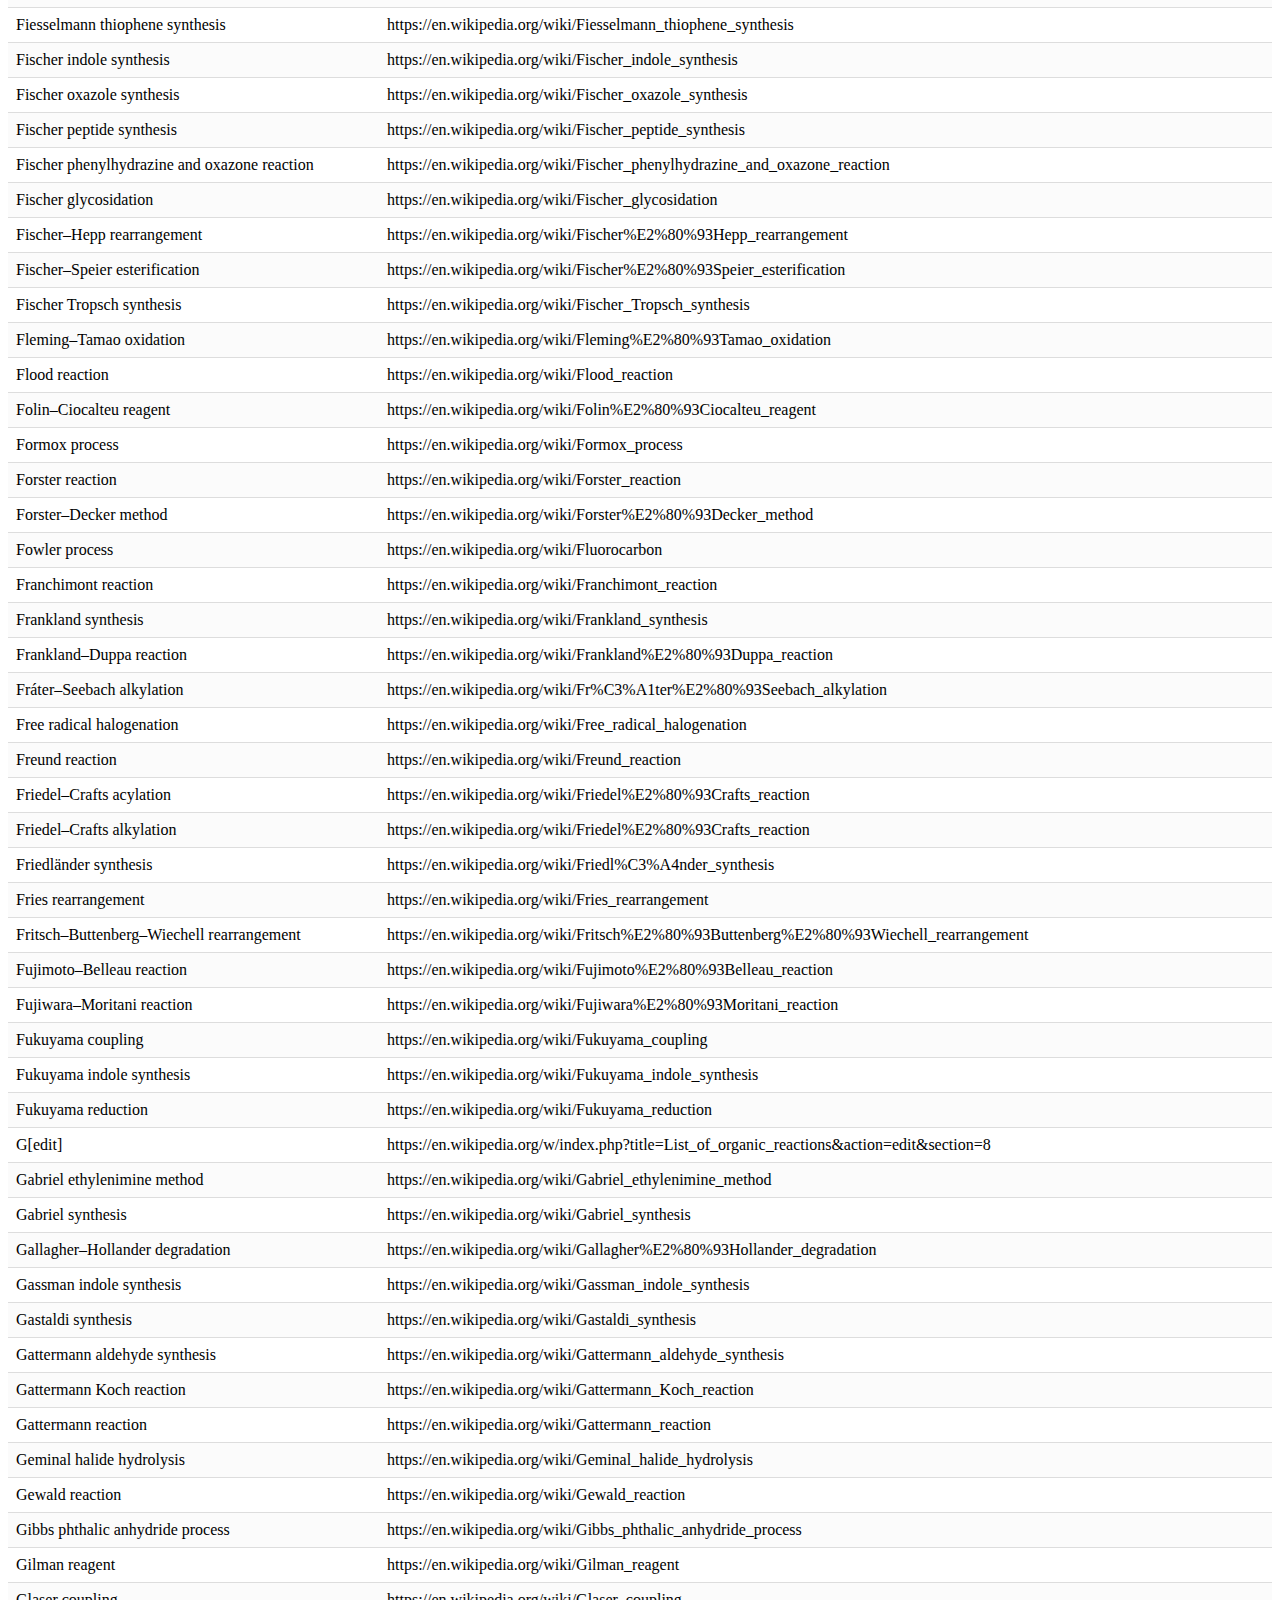
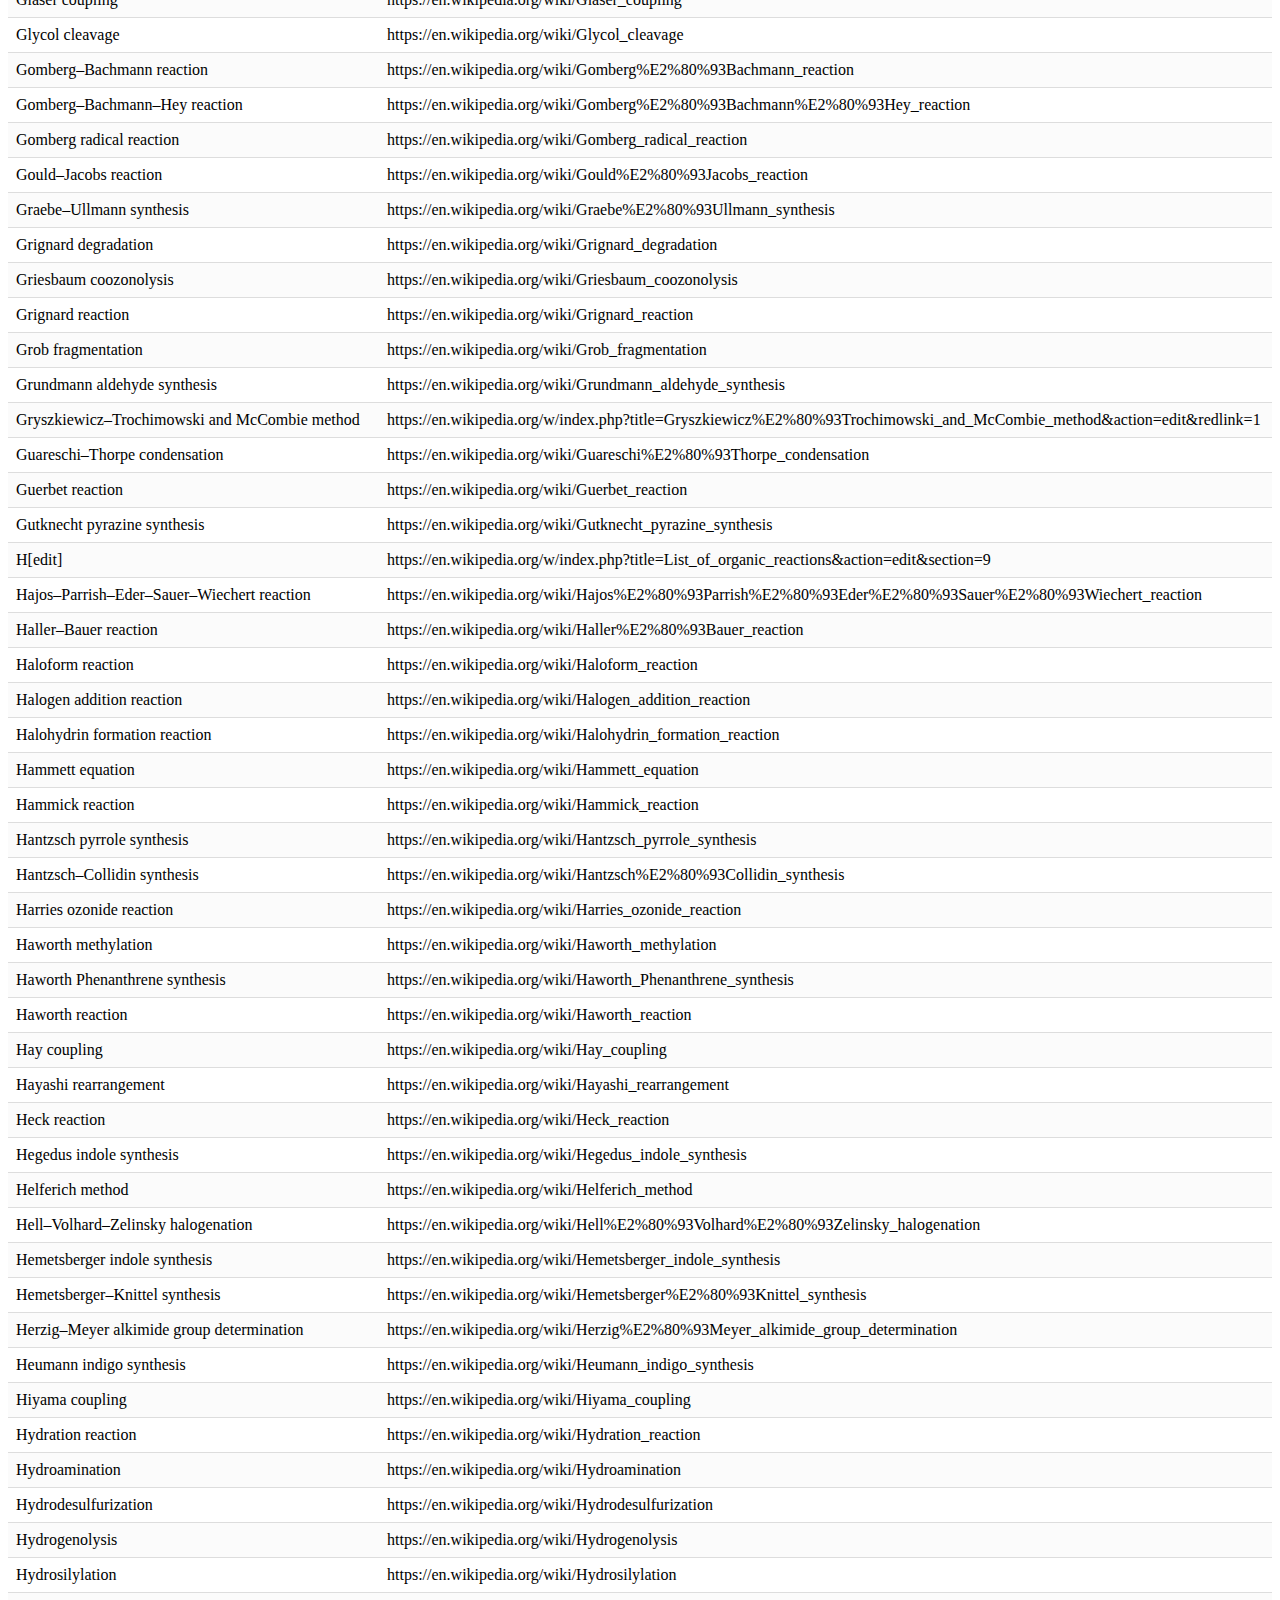
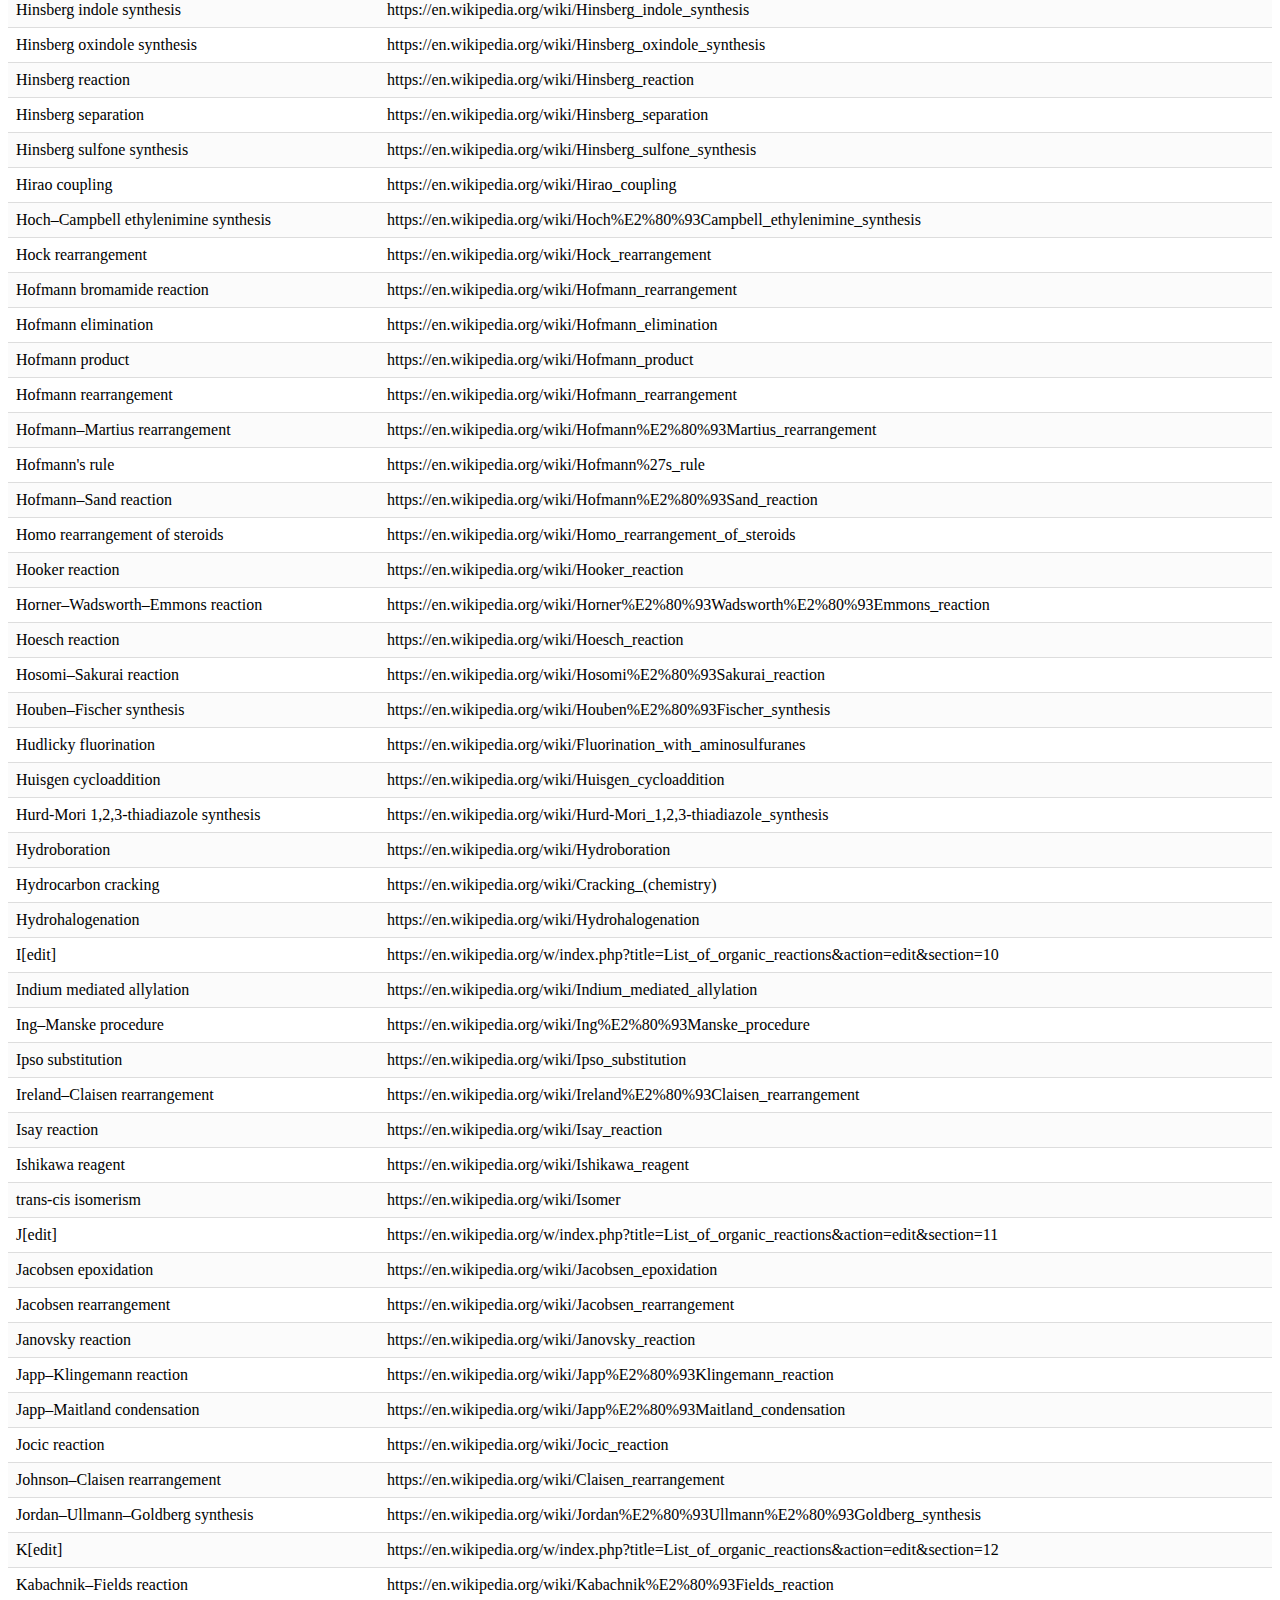
==== commit b87b567c: "Update index.html" ====
--- a/index.html
+++ b/index.html
@@ -1,88 +1,75 @@
 <!DOCTYPE html>
-<html lang="en" >
+<html lang="en">
 <head>
-  <meta charset="UTF-8">
-  <title>STUDIUM - LEARNING RE-ENVISIONED</title>
-  <meta name="viewport" content="width=device-width, initial-scale=1"><link rel='stylesheet' href='https://cdnjs.cloudflare.com/ajax/libs/materialize/0.97.6/css/materialize.min.css'>
-<link rel='stylesheet' href='https://fonts.googleapis.com/icon?family=Material+Icons'>
-<link rel='stylesheet' href='https://fonts.googleapis.com/css?family=Architects+Daughter|Roboto&subset=latin,devanagari'>
-<link rel='stylesheet' href='https://maxcdn.bootstrapcdn.com/font-awesome/4.5.0/css/font-awesome.min.css'><link rel="stylesheet" href="./style.css">
-
+    <meta charset="UTF-8">
+    <meta name="viewport" content="width=device-width, initial-scale=1.0">
+    <title>Display JSON Data</title>
+    <style>
+        table {
+            width: 100%;
+            border-collapse: collapse;
+        }
+        th, td {
+            padding: 8px;
+            text-align: left;
+            border-bottom: 1px solid #ddd;
+        }
+        thead {
+            background-color: #f2f2f2;
+        }
+        tbody tr:nth-child(odd) {
+            background-color: #fbfbfb;
+        }
+        tbody tr:hover {
+            background-color: #f1f1f1;
+        }
+    </style>
 </head>
 <body>
-<!-- partial:index.partial.html -->
-<body class="welcome">
-  <span id="splash-overlay" class="splash"></span>
-  <span id="welcome" class="z-depth-4"></span>
+    <table id="jsonTable">
+        <thead id="jsonTableHead"></thead>
+        <tbody id="jsonTableBody"></tbody>
+    </table>
+    <script>
+        document.addEventListener('DOMContentLoaded', function() {
+            // Manually insert your JSON data here
+            const jsonData = 
+                [{"name":"appel-reaction","link":"https://www.name-reaction.com/appel-reaction"},{"name":"baeyer-villiger-oxidation","link":"https://www.name-reaction.com/baeyer-villiger-oxidation"},{"name":"bartoli-indole-synthesis","link":"https://www.name-reaction.com/bartoli-indole-synthesis"},{"name":"baylis-hillman-reaction","link":"https://www.name-reaction.com/baylis-hillman-reaction"},{"name":"beckmann-rearrangement","link":"https://www.name-reaction.com/beckmann-rearrangement"},{"name":"biginelli-reaction","link":"https://www.name-reaction.com/biginelli-reaction"},{"name":"birch-reduction","link":"https://www.name-reaction.com/birch-reduction"},{"name":"buchwald-hartwig-amination","link":"https://www.name-reaction.com/buchwald-hartwig-amination"},{"name":"cannizzaro-reaction","link":"https://www.name-reaction.com/cannizzaro-reaction"},{"name":"claisen-condensation","link":"https://www.name-reaction.com/claisen-condensation"},{"name":"claisen-rearrangement","link":"https://www.name-reaction.com/claisen-rearrangement"},{"name":"clemmensen-reduction","link":"https://www.name-reaction.com/clemmensen-reduction"},{"name":"cope-rearrangement","link":"https://www.name-reaction.com/cope-rearrangement"},{"name":"corey-kim-oxidation","link":"https://www.name-reaction.com/corey-kim-oxidation"},{"name":"curtius-rearrangement","link":"https://www.name-reaction.com/curtius-rearrangement"},{"name":"dakin-west-reaction","link":"https://www.name-reaction.com/dakin-west-reaction"},{"name":"dieckmann-condensation","link":"https://www.name-reaction.com/dieckmann-condensation"},{"name":"diels-alder-reaction","link":"https://www.name-reaction.com/diels-alder-reaction"},{"name":"eschenmoser-claisen-rearrangement","link":"https://www.name-reaction.com/eschenmoser-claisen-rearrangement"},{"name":"eschweiler-clarke-reaction","link":"https://www.name-reaction.com/eschweiler-clarke-reaction"},{"name":"finkelstein-reaction","link":"https://www.name-reaction.com/finkelstein-reaction"},{"name":"fischer-esterification","link":"https://www.name-reaction.com/fischer-esterification"},{"name":"fischer-indole-synthesis","link":"https://www.name-reaction.com/fischer-indole-synthesis"},{"name":"friedel-crafts-acylation","link":"https://www.name-reaction.com/friedel-crafts-acylation"},{"name":"friedel-crafts-alkylation","link":"https://www.name-reaction.com/friedel-crafts-alkylation"},{"name":"fries-rearrangement","link":"https://www.name-reaction.com/fries-rearrangement"},{"name":"gabriel-synthesis","link":"https://www.name-reaction.com/gabriel-synthesis"},{"name":"grignard-reaction","link":"https://www.name-reaction.com/grignard-reaction"},{"name":"heck-reaction","link":"https://www.name-reaction.com/heck-reaction"},{"name":"hell-volhard-zelinsky-reaction","link":"https://www.name-reaction.com/hell-volhard-zelinsky-reaction"},{"name":"henry-reaction","link":"https://www.name-reaction.com/henry-reaction"},{"name":"hofmann-elimination","link":"https://www.name-reaction.com/hofmann-elimination"},{"name":"hofmann-rearrangement","link":"https://www.name-reaction.com/hofmann-rearrangement"},{"name":"ireland-claisen-rearrangement","link":"https://www.name-reaction.com/ireland-claisen-rearrangement"},{"name":"johnson-claisen-rearrangement","link":"https://www.name-reaction.com/johnson-claisen-rearrangement"},{"name":"jones-oxidation","link":"https://www.name-reaction.com/jones-oxidation"},{"name":"knoevenagel-condensation","link":"https://www.name-reaction.com/knoevenagel-condensation"},{"name":"knorr-pyrazole-synthesis","link":"https://www.name-reaction.com/knorr-pyrazole-synthesis"},{"name":"kolbe-schmitt-reaction","link":"https://www.name-reaction.com/kolbe-schmitt-reaction"},{"name":"kumada-cross-coupling","link":"https://www.name-reaction.com/kumada-cross-coupling"},{"name":"luche-reduction","link":"https://www.name-reaction.com/luche-reduction"},{"name":"mannich-reaction","link":"https://www.name-reaction.com/mannich-reaction"},{"name":"michael-addition","link":"https://www.name-reaction.com/michael-addition"},{"name":"mitsunobu-reaction","link":"https://www.name-reaction.com/mitsunobu-reaction"},{"name":"mukaiyama-aldol-addition","link":"https://www.name-reaction.com/mukaiyama-aldol-addition"},{"name":"n","link":"https://www.name-reaction.com/n"},{"name":"negishi-cross-coupling","link":"https://www.name-reaction.com/negishi-cross-coupling"},{"name":"oppenauer-oxidation","link":"https://www.name-reaction.com/oppenauer-oxidation"},{"name":"pauson-khand-reaction","link":"https://www.name-reaction.com/pauson-khand-reaction"},{"name":"perkin-reaction","link":"https://www.name-reaction.com/perkin-reaction"},{"name":"pictet-spengler-reaction","link":"https://www.name-reaction.com/pictet-spengler-reaction"},{"name":"prins-reaction","link":"https://www.name-reaction.com/prins-reaction"},{"name":"reformatsky-reaction","link":"https://www.name-reaction.com/reformatsky-reaction"},{"name":"reimer-tiemann-reaction","link":"https://www.name-reaction.com/reimer-tiemann-reaction"},{"name":"ritter-reaction","link":"https://www.name-reaction.com/ritter-reaction"},{"name":"robinson-annulation","link":"https://www.name-reaction.com/robinson-annulation"},{"name":"sandmeyer-reaction","link":"https://www.name-reaction.com/sandmeyer-reaction"},{"name":"schmidt-reaction","link":"https://www.name-reaction.com/schmidt-reaction"},{"name":"schotten-baumann-reaction","link":"https://www.name-reaction.com/schotten-baumann-reaction"},{"name":"sharpless-epoxidation","link":"https://www.name-reaction.com/sharpless-epoxidation"},{"name":"sonogashira-cross-coupling","link":"https://www.name-reaction.com/sonogashira-cross-coupling"},{"name":"staudinger-reaction","link":"https://www.name-reaction.com/staudinger-reaction"},{"name":"stille-cross-coupling","link":"https://www.name-reaction.com/stille-cross-coupling"},{"name":"strecker-amino-acid-synthesis","link":"https://www.name-reaction.com/strecker-amino-acid-synthesis"},{"name":"suzuki-cross-coupling","link":"https://www.name-reaction.com/suzuki-cross-coupling"},{"name":"swern-oxidation","link":"https://www.name-reaction.com/swern-oxidation"},{"name":"ullmann-reaction","link":"https://www.name-reaction.com/ullmann-reaction"},{"name":"vilsmeier-haack-reaction","link":"https://www.name-reaction.com/vilsmeier-haack-reaction"},{"name":"wagner-meerwein-rearrangement","link":"https://www.name-reaction.com/wagner-meerwein-rearrangement"},{"name":"williamson-ether-synthesis","link":"https://www.name-reaction.com/williamson-ether-synthesis"},{"name":"wittig-reaction","link":"https://www.name-reaction.com/wittig-reaction"},{"name":"wolff-rearrangement","link":"https://www.name-reaction.com/wolff-rearrangement"},{"name":"wolff-kishner-reduction","link":"https://www.name-reaction.com/wolff-kishner-reduction"},{"name":"wurtz-reaction","link":"https://www.name-reaction.com/wurtz-reaction"},{"name":"yamaguchi-esterification","link":"https://www.name-reaction.com/yamaguchi-esterification"},{"name":"0-9[edit]","link":"https://en.wikipedia.org/w/index.php?title=List_of_organic_reactions&action=edit&section=1"},{"name":"1,2-Wittig rearrangement","link":"https://en.wikipedia.org/wiki/1,2-Wittig_rearrangement"},{"name":"1,3-Dipolar cycloaddition","link":"https://en.wikipedia.org/wiki/1,3-Dipolar_cycloaddition"},{"name":"2,3-Wittig rearrangement","link":"https://en.wikipedia.org/wiki/2,3-Wittig_rearrangement"},{"name":"A[edit]","link":"https://en.wikipedia.org/w/index.php?title=List_of_organic_reactions&action=edit&section=2"},{"name":"Abramovitch–Shapiro tryptamine synthesis","link":"https://en.wikipedia.org/wiki/Tryptamine"},{"name":"Acetalisation","link":"https://en.wikipedia.org/wiki/Acetalisation"},{"name":"Acetoacetic ester condensation","link":"https://en.wikipedia.org/wiki/Acetoacetic_ester_condensation"},{"name":"Achmatowicz reaction","link":"https://en.wikipedia.org/wiki/Achmatowicz_reaction"},{"name":"Acylation","link":"https://en.wikipedia.org/wiki/Acylation"},{"name":"Acyloin condensation","link":"https://en.wikipedia.org/wiki/Acyloin_condensation"},{"name":"Adams' catalyst","link":"https://en.wikipedia.org/wiki/Adams%27_catalyst"},{"name":"Adams decarboxylation","link":"https://en.wikipedia.org/wiki/Adams_decarboxylation"},{"name":"Adkins catalyst","link":"https://en.wikipedia.org/wiki/Adkins_catalyst"},{"name":"Adkins–Peterson reaction","link":"https://en.wikipedia.org/wiki/Adkins%E2%80%93Peterson_reaction"},{"name":"Akabori amino acid reaction","link":"https://en.wikipedia.org/wiki/Akabori_amino_acid_reaction"},{"name":"Alcohol oxidation","link":"https://en.wikipedia.org/wiki/Alcohol_oxidation"},{"name":"Alder–Stein rules","link":"https://en.wikipedia.org/wiki/Alder%E2%80%93Stein_rules"},{"name":"Aldol addition","link":"https://en.wikipedia.org/wiki/Aldol_addition"},{"name":"Aldol condensation","link":"https://en.wikipedia.org/wiki/Aldol_condensation"},{"name":"Algar–Flynn–Oyamada reaction","link":"https://en.wikipedia.org/wiki/Algar%E2%80%93Flynn%E2%80%93Oyamada_reaction"},{"name":"Alkylimino-de-oxo-bisubstitution","link":"https://en.wikipedia.org/wiki/Alkylimino-de-oxo-bisubstitution"},{"name":"Alkyne trimerisation","link":"https://en.wikipedia.org/wiki/Alkyne_trimerisation"},{"name":"Alkyne zipper reaction","link":"https://en.wikipedia.org/wiki/Alkyne_zipper_reaction"},{"name":"Allan–Robinson reaction","link":"https://en.wikipedia.org/wiki/Allan%E2%80%93Robinson_reaction"},{"name":"Allylic rearrangement","link":"https://en.wikipedia.org/wiki/Allylic_rearrangement"},{"name":"Amadori rearrangement","link":"https://en.wikipedia.org/wiki/Amadori_rearrangement"},{"name":"Amine alkylation","link":"https://en.wikipedia.org/wiki/Amine_alkylation"},{"name":"Angeli–Rimini reaction","link":"https://en.wikipedia.org/wiki/Angeli%E2%80%93Rimini_reaction"},{"name":"Andrussov oxidation","link":"https://en.wikipedia.org/wiki/Andrussov_oxidation"},{"name":"Appel reaction","link":"https://en.wikipedia.org/wiki/Appel_reaction"},{"name":"Aromatic nitration","link":"https://en.wikipedia.org/wiki/Nitration"},{"name":"Arndt–Eistert synthesis","link":"https://en.wikipedia.org/wiki/Arndt%E2%80%93Eistert_synthesis"},{"name":"Auwers synthesis","link":"https://en.wikipedia.org/wiki/Auwers_synthesis"},{"name":"Azo coupling","link":"https://en.wikipedia.org/wiki/Azo_coupling"},{"name":"B[edit]","link":"https://en.wikipedia.org/w/index.php?title=List_of_organic_reactions&action=edit&section=3"},{"name":"Baeyer–Drewson indigo synthesis","link":"https://en.wikipedia.org/wiki/Baeyer%E2%80%93Drewson_indigo_synthesis"},{"name":"Bakeland process (Bakelite)","link":"https://en.wikipedia.org/wiki/Bakeland_process_(Bakelite)"},{"name":"Bally–Scholl synthesis","link":"https://en.wikipedia.org/wiki/Bally%E2%80%93Scholl_synthesis"},{"name":"Bamberger rearrangement","link":"https://en.wikipedia.org/wiki/Bamberger_rearrangement"},{"name":"Bamberger triazine synthesis","link":"https://en.wikipedia.org/wiki/Bamberger_triazine_synthesis"},{"name":"Bamford–Stevens reaction","link":"https://en.wikipedia.org/wiki/Bamford%E2%80%93Stevens_reaction"},{"name":"Barbier reaction","link":"https://en.wikipedia.org/wiki/Barbier_reaction"},{"name":"Barbier–Wieland degradation","link":"https://en.wikipedia.org/wiki/Carboxylic_acid"},{"name":"Bardhan–Sengupta phenanthrene synthesis","link":"https://en.wikipedia.org/wiki/Bardhan%E2%80%93Senguph_phenanthrene_synthesis"},{"name":"Barfoed's test","link":"https://en.wikipedia.org/wiki/Barfoed%27s_test"},{"name":"Bargellini reaction","link":"https://en.wikipedia.org/wiki/Bargellini_reaction"},{"name":"Barton decarboxylation","link":"https://en.wikipedia.org/wiki/Barton_decarboxylation"},{"name":"Barton–Kellogg reaction","link":"https://en.wikipedia.org/wiki/Barton%E2%80%93Kellogg_reaction"},{"name":"Barton-Zard Synthesis","link":"https://en.wikipedia.org/wiki/Barton-Zard_Synthesis"},{"name":"Barton vinyl iodine procedure","link":"https://en.wikipedia.org/wiki/Hydrazone_iodination"},{"name":"Baudisch reaction","link":"https://en.wikipedia.org/wiki/Baudisch_reaction"},{"name":"Bayer test","link":"https://en.wikipedia.org/wiki/Bayer_test"},{"name":"Baylis–Hillman reaction","link":"https://en.wikipedia.org/wiki/Baylis%E2%80%93Hillman_reaction"},{"name":"Bechamp reaction","link":"https://en.wikipedia.org/wiki/Bechamp_reaction"},{"name":"Bechamp reduction","link":"https://en.wikipedia.org/wiki/Bechamp_reduction"},{"name":"Beckmann fragmentation","link":"https://en.wikipedia.org/wiki/Beckmann_fragmentation"},{"name":"Beckmann rearrangement","link":"https://en.wikipedia.org/wiki/Beckmann_rearrangement"},{"name":"Bellus–Claisen rearrangement","link":"https://en.wikipedia.org/wiki/Bellus%E2%80%93Claisen_rearrangement"},{"name":"Belousov–Zhabotinsky reaction","link":"https://en.wikipedia.org/wiki/Belousov%E2%80%93Zhabotinsky_reaction"},{"name":"Benary reaction","link":"https://en.wikipedia.org/wiki/Benary_reaction"},{"name":"Benedict's reagent","link":"https://en.wikipedia.org/wiki/Benedict%27s_reagent"},{"name":"Benkeser reaction","link":"https://en.wikipedia.org/wiki/Benkeser_reaction"},{"name":"Benzidine rearrangement","link":"https://en.wikipedia.org/wiki/Benzidine_rearrangement"},{"name":"Benzilic acid rearrangement","link":"https://en.wikipedia.org/wiki/Benzilic_acid_rearrangement"},{"name":"Benzoin condensation","link":"https://en.wikipedia.org/wiki/Benzoin_condensation"},{"name":"Bergman cyclization","link":"https://en.wikipedia.org/wiki/Bergman_cyclization"},{"name":"Bergmann azlactone peptide synthesis","link":"https://en.wikipedia.org/wiki/Bergmann_azlactone_peptide_synthesis"},{"name":"Bergmann degradation","link":"https://en.wikipedia.org/wiki/Bergmann_degradation"},{"name":"Bergmann–Zervas carbobenzoxy method","link":"https://en.wikipedia.org/wiki/Bergmann%E2%80%93Zervas_carbobenzoxy_method"},{"name":"Bernthsen acridine synthesis","link":"https://en.wikipedia.org/wiki/Bernthsen_acridine_synthesis"},{"name":"Bestmann's reagent","link":"https://en.wikipedia.org/wiki/Bestmann%27s_reagent"},{"name":"Betti reaction","link":"https://en.wikipedia.org/wiki/Betti_reaction"},{"name":"Biginelli pyrimidine synthesis","link":"https://en.wikipedia.org/wiki/Biginelli_pyrimidine_synthesis"},{"name":"Biginelli reaction","link":"https://en.wikipedia.org/wiki/Biginelli_reaction"},{"name":"Bingel reaction","link":"https://en.wikipedia.org/wiki/Bingel_reaction"},{"name":"Birch reduction","link":"https://en.wikipedia.org/wiki/Birch_reduction"},{"name":"Bischler–Möhlau indole synthesis","link":"https://en.wikipedia.org/wiki/Bischler%E2%80%93M%C3%B6hlau_indole_synthesis"},{"name":"Bischler–Napieralski reaction","link":"https://en.wikipedia.org/wiki/Bischler%E2%80%93Napieralski_reaction"},{"name":"Biuret test","link":"https://en.wikipedia.org/wiki/Biuret_test"},{"name":"Blaise ketone synthesis","link":"https://en.wikipedia.org/wiki/Blaise_ketone_synthesis"},{"name":"Blaise reaction","link":"https://en.wikipedia.org/wiki/Blaise_reaction"},{"name":"Blanc reaction","link":"https://en.wikipedia.org/wiki/Blanc_reaction"},{"name":"Blanc chloromethylation","link":"https://en.wikipedia.org/wiki/Blanc_chloromethylation"},{"name":"Blum–Ittah aziridine synthesis","link":"https://en.wikipedia.org/wiki/Blum%E2%80%93Ittah_aziridine_synthesis"},{"name":"Bodroux reaction","link":"https://en.wikipedia.org/wiki/Bodroux_reaction"},{"name":"Bodroux–Chichibabin aldehyde synthesis","link":"https://en.wikipedia.org/wiki/Bodroux%E2%80%93Chichibabin_aldehyde_synthesis"},{"name":"Bogert–Cook synthesis","link":"https://en.wikipedia.org/wiki/Bogert%E2%80%93Cook_synthesis"},{"name":"Bohlmann-Rahtz pyridine synthesis","link":"https://en.wikipedia.org/wiki/Bohlmann-Rahtz_pyridine_synthesis"},{"name":"Bohn–Schmidt reaction","link":"https://en.wikipedia.org/wiki/Bohn%E2%80%93Schmidt_reaction"},{"name":"Boord olefin synthesis","link":"https://en.wikipedia.org/wiki/Boord_olefin_synthesis"},{"name":"Borodin reaction","link":"https://en.wikipedia.org/wiki/Borodin_reaction"},{"name":"Borsche–Drechsel cyclization","link":"https://en.wikipedia.org/wiki/Borsche%E2%80%93Drechsel_cyclization"},{"name":"Bosch–Meiser urea process","link":"https://en.wikipedia.org/wiki/Bosch%E2%80%93Meiser_urea_process"},{"name":"Bosch reaction","link":"https://en.wikipedia.org/wiki/Bosch_reaction"},{"name":"Bouveault aldehyde synthesis","link":"https://en.wikipedia.org/wiki/Bouveault_aldehyde_synthesis"},{"name":"Bouveault–Blanc reduction","link":"https://en.wikipedia.org/wiki/Bouveault%E2%80%93Blanc_reduction"},{"name":"Boyland–Sims oxidation","link":"https://en.wikipedia.org/wiki/Boyland%E2%80%93Sims_oxidation"},{"name":"Boyer Reaction","link":"https://en.wikipedia.org/wiki/Boyer_Reaction"},{"name":"Bredt's rule","link":"https://en.wikipedia.org/wiki/Bredt%27s_rule"},{"name":"Brook rearrangement","link":"https://en.wikipedia.org/wiki/Brook_rearrangement"},{"name":"Brown hydroboration","link":"https://en.wikipedia.org/wiki/Brown_hydroboration"},{"name":"Bucherer carbazole synthesis","link":"https://en.wikipedia.org/wiki/Bucherer_carbazole_synthesis"},{"name":"Bucherer reaction","link":"https://en.wikipedia.org/wiki/Bucherer_reaction"},{"name":"Bucherer–Bergs reaction","link":"https://en.wikipedia.org/wiki/Bucherer%E2%80%93Bergs_reaction"},{"name":"Buchner ring enlargement","link":"https://en.wikipedia.org/wiki/Buchner_ring_enlargement"},{"name":"Büchner–Curtius–Schlotterbeck reaction","link":"https://en.wikipedia.org/wiki/B%C3%BCchner%E2%80%93Curtius%E2%80%93Schlotterbeck_reaction"},{"name":"Buchwald–Hartwig amination","link":"https://en.wikipedia.org/wiki/Buchwald%E2%80%93Hartwig_amination"},{"name":"Bunnett reaction","link":"https://en.wikipedia.org/wiki/Bunnett_reaction"},{"name":"Burgess reagent","link":"https://en.wikipedia.org/wiki/Burgess_reagent"},{"name":"C[edit]","link":"https://en.wikipedia.org/w/index.php?title=List_of_organic_reactions&action=edit&section=4"},{"name":"Cadiot–Chodkiewicz coupling","link":"https://en.wikipedia.org/wiki/Cadiot%E2%80%93Chodkiewicz_coupling"},{"name":"Cadogan-Sundberg indole synthesis","link":"https://en.wikipedia.org/wiki/Cadogan-Sundberg_indole_synthesis"},{"name":"Camps quinoline synthesis","link":"https://en.wikipedia.org/wiki/Camps_quinoline_synthesis"},{"name":"Cannizzaro reaction","link":"https://en.wikipedia.org/wiki/Cannizzaro_reaction"},{"name":"Carbohydrate acetalisation","link":"https://en.wikipedia.org/wiki/Carbohydrate_acetalisation"},{"name":"Carbonyl reduction","link":"https://en.wikipedia.org/wiki/Carbonyl_reduction"},{"name":"Carbonylation","link":"https://en.wikipedia.org/wiki/Carbonylation"},{"name":"Carbylamine reaction","link":"https://en.wikipedia.org/wiki/Carbylamine_reaction"},{"name":"Carroll reaction","link":"https://en.wikipedia.org/wiki/Carroll_reaction"},{"name":"Castro–Stephens coupling","link":"https://en.wikipedia.org/wiki/Castro%E2%80%93Stephens_coupling"},{"name":"Catalytic reforming","link":"https://en.wikipedia.org/wiki/Catalytic_reforming"},{"name":"Catellani Reaction","link":"https://en.wikipedia.org/wiki/Catellani_Reaction"},{"name":"CBS reduction","link":"https://en.wikipedia.org/wiki/CBS_reduction"},{"name":"Chan–Lam coupling","link":"https://en.wikipedia.org/wiki/Boronic_acid"},{"name":"Chapman rearrangement","link":"https://en.wikipedia.org/wiki/Chapman_rearrangement"},{"name":"Cheletropic reaction","link":"https://en.wikipedia.org/wiki/Cheletropic_reaction"},{"name":"Chichibabin pyridine synthesis","link":"https://en.wikipedia.org/wiki/Chichibabin_pyridine_synthesis"},{"name":"Chichibabin reaction","link":"https://en.wikipedia.org/wiki/Chichibabin_reaction"},{"name":"Chiral pool synthesis","link":"https://en.wikipedia.org/wiki/Chiral_pool_synthesis"},{"name":"Chugaev elimination","link":"https://en.wikipedia.org/wiki/Chugaev_elimination"},{"name":"Ciamician–Dennstedt rearrangement","link":"https://en.wikipedia.org/wiki/Ciamician%E2%80%93Dennstedt_rearrangement"},{"name":"Claisen condensation","link":"https://en.wikipedia.org/wiki/Claisen_condensation"},{"name":"Claisen rearrangement","link":"https://en.wikipedia.org/wiki/Claisen_rearrangement"},{"name":"Claisen–Schmidt condensation","link":"https://en.wikipedia.org/wiki/Claisen%E2%80%93Schmidt_condensation"},{"name":"Clemmensen reduction","link":"https://en.wikipedia.org/wiki/Clemmensen_reduction"},{"name":"Collins reagent","link":"https://en.wikipedia.org/wiki/Collins_reagent"},{"name":"Combes quinoline synthesis","link":"https://en.wikipedia.org/wiki/Combes_quinoline_synthesis"},{"name":"Conia reaction","link":"https://en.wikipedia.org/wiki/Conia_reaction"},{"name":"Conrad–Limpach synthesis","link":"https://en.wikipedia.org/wiki/Conrad%E2%80%93Limpach_synthesis"},{"name":"Cook–Heilbron thiazole synthesis","link":"https://en.wikipedia.org/wiki/Cook%E2%80%93Heilbron_thiazole_synthesis"},{"name":"Cope elimination","link":"https://en.wikipedia.org/wiki/Cope_elimination"},{"name":"Corey reagent","link":"https://en.wikipedia.org/wiki/Corey_reagent"},{"name":"Corey–Bakshi–Shibata reduction","link":"https://en.wikipedia.org/wiki/Corey%E2%80%93Bakshi%E2%80%93Shibata_reduction"},{"name":"Corey–Fuchs reaction","link":"https://en.wikipedia.org/wiki/Corey%E2%80%93Fuchs_reaction"},{"name":"Corey–Gilman–Ganem oxidation","link":"https://en.wikipedia.org/wiki/Corey%E2%80%93Gilman%E2%80%93Ganem_oxidation"},{"name":"Corey–Kim oxidation","link":"https://en.wikipedia.org/wiki/Corey%E2%80%93Kim_oxidation"},{"name":"Corey-Nicolaou macrolactonization","link":"https://en.wikipedia.org/wiki/Corey-Nicolaou_macrolactonization"},{"name":"Corey–Posner, Whitesides–House reaction","link":"https://en.wikipedia.org/wiki/Corey%E2%80%93Posner,_Whitesides%E2%80%93House_reaction"},{"name":"Corey-Seebach reaction","link":"https://en.wikipedia.org/wiki/Corey-Seebach_reaction"},{"name":"Corey–Winter olefin synthesis","link":"https://en.wikipedia.org/wiki/Corey%E2%80%93Winter_olefin_synthesis"},{"name":"Corey–Winter reaction","link":"https://en.wikipedia.org/wiki/Corey%E2%80%93Winter_reaction"},{"name":"Cornforth rearrangement","link":"https://en.wikipedia.org/wiki/Cornforth_rearrangement"},{"name":"Coupling reaction","link":"https://en.wikipedia.org/wiki/Coupling_reaction"},{"name":"Crabbé reaction","link":"https://en.wikipedia.org/wiki/Crabb%C3%A9_reaction"},{"name":"Craig method","link":"https://en.wikipedia.org/wiki/Craig_method"},{"name":"Cram's rule of asymmetric induction","link":"https://en.wikipedia.org/wiki/Cram%27s_rule_of_asymmetric_induction"},{"name":"Creighton process","link":"https://en.wikipedia.org/wiki/Creighton_process"},{"name":"Criegee reaction","link":"https://en.wikipedia.org/wiki/Criegee_reaction"},{"name":"Criegee rearrangement","link":"https://en.wikipedia.org/wiki/Criegee_rearrangement"},{"name":"Cross metathesis","link":"https://en.wikipedia.org/wiki/Cross_metathesis"},{"name":"Crum Brown–Gibson rule","link":"https://en.wikipedia.org/wiki/Crum_Brown%E2%80%93Gibson_rule"},{"name":"Curtius degradation","link":"https://en.wikipedia.org/wiki/Curtius_degradation"},{"name":"Cyanohydrin reaction","link":"https://en.wikipedia.org/wiki/Cyanohydrin_reaction"},{"name":"D[edit]","link":"https://en.wikipedia.org/w/index.php?title=List_of_organic_reactions&action=edit&section=5"},{"name":"Dakin reaction (aka Dakin oxidation)","link":"https://en.wikipedia.org/wiki/Dakin_reaction"},{"name":"Dakin–West reaction","link":"https://en.wikipedia.org/wiki/Dakin%E2%80%93West_reaction"},{"name":"Danheiser annulation","link":"https://en.wikipedia.org/wiki/Danheiser_annulation"},{"name":"Danheiser benzannulation","link":"https://en.wikipedia.org/wiki/Danheiser_benzannulation"},{"name":"Darapsky degradation","link":"https://en.wikipedia.org/wiki/Darapsky_degradation"},{"name":"Darzens halogenation","link":"https://en.wikipedia.org/wiki/Darzens_halogenation"},{"name":"Darzens synthesis of unsaturated ketones","link":"https://en.wikipedia.org/wiki/Darzens_synthesis_of_unsaturated_ketones"},{"name":"Darzens tetralin synthesis","link":"https://en.wikipedia.org/wiki/Darzens_tetralin_synthesis"},{"name":"Davis–Beirut reaction","link":"https://en.wikipedia.org/wiki/Davis%E2%80%93Beirut_reaction"},{"name":"De Kimpe aziridine synthesis","link":"https://en.wikipedia.org/wiki/De_Kimpe_aziridine_synthesis"},{"name":"Dehydration reaction","link":"https://en.wikipedia.org/wiki/Dehydration_reaction"},{"name":"Dehydrogenation","link":"https://en.wikipedia.org/wiki/Dehydrogenation"},{"name":"Delépine reaction","link":"https://en.wikipedia.org/wiki/Delepine_reaction"},{"name":"DeMayo reaction","link":"https://en.wikipedia.org/wiki/DeMayo_reaction"},{"name":"Demjanov rearrangement","link":"https://en.wikipedia.org/wiki/Demjanov_rearrangement"},{"name":"Demjanow desamination","link":"https://en.wikipedia.org/wiki/Demjanow_desamination"},{"name":"Dess–Martin oxidation","link":"https://en.wikipedia.org/wiki/Dess%E2%80%93Martin_oxidation"},{"name":"Diazoalkane 1,3-dipolar cycloaddition","link":"https://en.wikipedia.org/wiki/Diazoalkane_1,3-dipolar_cycloaddition"},{"name":"Diazotisation","link":"https://en.wikipedia.org/wiki/Diazotisation"},{"name":"DIBAL-H selective reduction","link":"https://en.wikipedia.org/wiki/DIBAL"},{"name":"Dieckmann condensation","link":"https://en.wikipedia.org/wiki/Dieckmann_condensation"},{"name":"Dieckmann reaction","link":"https://en.wikipedia.org/wiki/Dieckmann_reaction"},{"name":"Diels–Alder reaction","link":"https://en.wikipedia.org/wiki/Diels%E2%80%93Alder_reaction"},{"name":"Diels–Reese reaction","link":"https://en.wikipedia.org/wiki/Diels%E2%80%93Reese_reaction"},{"name":"Dienol–benzene rearrangement","link":"https://en.wikipedia.org/wiki/Dienol%E2%80%93benzene_rearrangement"},{"name":"Dienone–phenol rearrangement","link":"https://en.wikipedia.org/wiki/Dienone%E2%80%93phenol_rearrangement"},{"name":"Dimroth rearrangement","link":"https://en.wikipedia.org/wiki/Dimroth_rearrangement"},{"name":"Di-?-methane rearrangement","link":"https://en.wikipedia.org/wiki/Di-%CF%80-methane_rearrangement"},{"name":"Directed ortho metalation","link":"https://en.wikipedia.org/wiki/Directed_ortho_metalation"},{"name":"Doebner modification","link":"https://en.wikipedia.org/wiki/Doebner_modification"},{"name":"Doebner reaction","link":"https://en.wikipedia.org/wiki/Doebner_reaction"},{"name":"Doering–LaFlamme carbon chain extension","link":"https://en.wikipedia.org/wiki/Doering%E2%80%93LaFlamme_carbon_chain_extension"},{"name":"Dötz reaction","link":"https://en.wikipedia.org/wiki/D%C3%B6tz_reaction"},{"name":"Dowd–Beckwith ring expansion reaction","link":"https://en.wikipedia.org/wiki/Dowd%E2%80%93Beckwith_ring_expansion_reaction"},{"name":"Duff reaction","link":"https://en.wikipedia.org/wiki/Duff_reaction"},{"name":"Dutt–Wormall reaction","link":"https://en.wikipedia.org/wiki/Dutt%E2%80%93Wormall_reaction"},{"name":"Dyotropic reaction","link":"https://en.wikipedia.org/wiki/Dyotropic_reaction"},{"name":"E[edit]","link":"https://en.wikipedia.org/w/index.php?title=List_of_organic_reactions&action=edit&section=6"},{"name":"E1cB elimination reaction","link":"https://en.wikipedia.org/wiki/E1cB_elimination_reaction"},{"name":"Eder reaction","link":"https://en.wikipedia.org/wiki/Eder_reaction"},{"name":"Edman degradation","link":"https://en.wikipedia.org/wiki/Edman_degradation"},{"name":"Eglinton reaction","link":"https://en.wikipedia.org/wiki/Eglinton_reaction"},{"name":"Ehrlich–Sachs reaction","link":"https://en.wikipedia.org/wiki/Ehrlich%E2%80%93Sachs_reaction"},{"name":"Einhorn variant","link":"https://en.wikipedia.org/wiki/Einhorn_variant"},{"name":"Einhorn–Brunner reaction","link":"https://en.wikipedia.org/wiki/Einhorn%E2%80%93Brunner_reaction"},{"name":"Elbs persulfate oxidation","link":"https://en.wikipedia.org/wiki/Elbs_persulfate_oxidation"},{"name":"Elbs reaction","link":"https://en.wikipedia.org/wiki/Elbs_reaction"},{"name":"Electrochemical fluorination","link":"https://en.wikipedia.org/wiki/Electrochemical_fluorination"},{"name":"Electrocyclic reaction","link":"https://en.wikipedia.org/wiki/Electrocyclic_reaction"},{"name":"Electrophilic halogenation","link":"https://en.wikipedia.org/wiki/Electrophilic_halogenation"},{"name":"Electrophilic amination","link":"https://en.wikipedia.org/wiki/Electrophilic_amination"},{"name":"Elimination reaction","link":"https://en.wikipedia.org/wiki/Elimination_reaction"},{"name":"Emde degradation","link":"https://en.wikipedia.org/wiki/Emde_degradation"},{"name":"Emmert reaction","link":"https://en.wikipedia.org/wiki/Emmert_reaction"},{"name":"Enders SAMP/RAMP hydrazone-alkylation reaction","link":"https://en.wikipedia.org/wiki/Enders_SAMP/RAMP_hydrazone-alkylation_reaction"},{"name":"Ene reaction","link":"https://en.wikipedia.org/wiki/Ene_reaction"},{"name":"Enyne metathesis","link":"https://en.wikipedia.org/wiki/Enyne_metathesis"},{"name":"Epoxidation","link":"https://en.wikipedia.org/wiki/Epoxidation"},{"name":"Erlenmeyer–Plöchl azlactone and amino-acid synthesis","link":"https://en.wikipedia.org/wiki/Erlenmeyer%E2%80%93Pl%C3%B6chl_azlactone_and_amino-acid_synthesis"},{"name":"Eschenmoser fragmentation","link":"https://en.wikipedia.org/wiki/Eschenmoser_fragmentation"},{"name":"Eschenmoser sulfide contraction","link":"https://en.wikipedia.org/wiki/Eschenmoser_sulfide_contraction"},{"name":"Eschweiler–Clarke reaction","link":"https://en.wikipedia.org/wiki/Eschweiler%E2%80%93Clarke_reaction"},{"name":"Ester pyrolysis","link":"https://en.wikipedia.org/wiki/Ester_pyrolysis"},{"name":"Ether cleavage","link":"https://en.wikipedia.org/wiki/Ether"},{"name":"Étard reaction","link":"https://en.wikipedia.org/wiki/%C3%89tard_reaction"},{"name":"Evans aldol","link":"https://en.wikipedia.org/wiki/Evans_aldol"},{"name":"Evans–Saksena reduction","link":"https://en.wikipedia.org/wiki/Evans%E2%80%93Saksena_reduction"},{"name":"Evans–Tishchenko reaction","link":"https://en.wikipedia.org/wiki/Evans%E2%80%93Tishchenko_reaction"},{"name":"F[edit]","link":"https://en.wikipedia.org/w/index.php?title=List_of_organic_reactions&action=edit&section=7"},{"name":"Favorskii reaction","link":"https://en.wikipedia.org/wiki/Favorskii_reaction"},{"name":"Favorskii rearrangement","link":"https://en.wikipedia.org/wiki/Favorskii_rearrangement"},{"name":"Favorskii–Babayan synthesis","link":"https://en.wikipedia.org/wiki/Favorskii%E2%80%93Babayan_synthesis"},{"name":"Fehling test","link":"https://en.wikipedia.org/wiki/Fehling%27s_solution"},{"name":"Feist–Benary synthesis","link":"https://en.wikipedia.org/wiki/Feist%E2%80%93Benary_synthesis"},{"name":"Fenton reaction","link":"https://en.wikipedia.org/wiki/Fenton_reaction"},{"name":"Ferrario reaction","link":"https://en.wikipedia.org/wiki/Ferrario_reaction"},{"name":"Ferrier carbocyclization","link":"https://en.wikipedia.org/wiki/Ferrier_carbocyclization"},{"name":"Ferrier rearrangement","link":"https://en.wikipedia.org/wiki/Ferrier_rearrangement"},{"name":"Fétizon oxidation","link":"https://en.wikipedia.org/wiki/F%C3%A9tizon_oxidation"},{"name":"Fiesselmann thiophene synthesis","link":"https://en.wikipedia.org/wiki/Fiesselmann_thiophene_synthesis"},{"name":"Fischer indole synthesis","link":"https://en.wikipedia.org/wiki/Fischer_indole_synthesis"},{"name":"Fischer oxazole synthesis","link":"https://en.wikipedia.org/wiki/Fischer_oxazole_synthesis"},{"name":"Fischer peptide synthesis","link":"https://en.wikipedia.org/wiki/Fischer_peptide_synthesis"},{"name":"Fischer phenylhydrazine and oxazone reaction","link":"https://en.wikipedia.org/wiki/Fischer_phenylhydrazine_and_oxazone_reaction"},{"name":"Fischer glycosidation","link":"https://en.wikipedia.org/wiki/Fischer_glycosidation"},{"name":"Fischer–Hepp rearrangement","link":"https://en.wikipedia.org/wiki/Fischer%E2%80%93Hepp_rearrangement"},{"name":"Fischer–Speier esterification","link":"https://en.wikipedia.org/wiki/Fischer%E2%80%93Speier_esterification"},{"name":"Fischer Tropsch synthesis","link":"https://en.wikipedia.org/wiki/Fischer_Tropsch_synthesis"},{"name":"Fleming–Tamao oxidation","link":"https://en.wikipedia.org/wiki/Fleming%E2%80%93Tamao_oxidation"},{"name":"Flood reaction","link":"https://en.wikipedia.org/wiki/Flood_reaction"},{"name":"Folin–Ciocalteu reagent","link":"https://en.wikipedia.org/wiki/Folin%E2%80%93Ciocalteu_reagent"},{"name":"Formox process","link":"https://en.wikipedia.org/wiki/Formox_process"},{"name":"Forster reaction","link":"https://en.wikipedia.org/wiki/Forster_reaction"},{"name":"Forster–Decker method","link":"https://en.wikipedia.org/wiki/Forster%E2%80%93Decker_method"},{"name":"Fowler process","link":"https://en.wikipedia.org/wiki/Fluorocarbon"},{"name":"Franchimont reaction","link":"https://en.wikipedia.org/wiki/Franchimont_reaction"},{"name":"Frankland synthesis","link":"https://en.wikipedia.org/wiki/Frankland_synthesis"},{"name":"Frankland–Duppa reaction","link":"https://en.wikipedia.org/wiki/Frankland%E2%80%93Duppa_reaction"},{"name":"Fráter–Seebach alkylation","link":"https://en.wikipedia.org/wiki/Fr%C3%A1ter%E2%80%93Seebach_alkylation"},{"name":"Free radical halogenation","link":"https://en.wikipedia.org/wiki/Free_radical_halogenation"},{"name":"Freund reaction","link":"https://en.wikipedia.org/wiki/Freund_reaction"},{"name":"Friedel–Crafts acylation","link":"https://en.wikipedia.org/wiki/Friedel%E2%80%93Crafts_reaction"},{"name":"Friedel–Crafts alkylation","link":"https://en.wikipedia.org/wiki/Friedel%E2%80%93Crafts_reaction"},{"name":"Friedländer synthesis","link":"https://en.wikipedia.org/wiki/Friedl%C3%A4nder_synthesis"},{"name":"Fries rearrangement","link":"https://en.wikipedia.org/wiki/Fries_rearrangement"},{"name":"Fritsch–Buttenberg–Wiechell rearrangement","link":"https://en.wikipedia.org/wiki/Fritsch%E2%80%93Buttenberg%E2%80%93Wiechell_rearrangement"},{"name":"Fujimoto–Belleau reaction","link":"https://en.wikipedia.org/wiki/Fujimoto%E2%80%93Belleau_reaction"},{"name":"Fujiwara–Moritani reaction","link":"https://en.wikipedia.org/wiki/Fujiwara%E2%80%93Moritani_reaction"},{"name":"Fukuyama coupling","link":"https://en.wikipedia.org/wiki/Fukuyama_coupling"},{"name":"Fukuyama indole synthesis","link":"https://en.wikipedia.org/wiki/Fukuyama_indole_synthesis"},{"name":"Fukuyama reduction","link":"https://en.wikipedia.org/wiki/Fukuyama_reduction"},{"name":"G[edit]","link":"https://en.wikipedia.org/w/index.php?title=List_of_organic_reactions&action=edit&section=8"},{"name":"Gabriel ethylenimine method","link":"https://en.wikipedia.org/wiki/Gabriel_ethylenimine_method"},{"name":"Gabriel synthesis","link":"https://en.wikipedia.org/wiki/Gabriel_synthesis"},{"name":"Gallagher–Hollander degradation","link":"https://en.wikipedia.org/wiki/Gallagher%E2%80%93Hollander_degradation"},{"name":"Gassman indole synthesis","link":"https://en.wikipedia.org/wiki/Gassman_indole_synthesis"},{"name":"Gastaldi synthesis","link":"https://en.wikipedia.org/wiki/Gastaldi_synthesis"},{"name":"Gattermann aldehyde synthesis","link":"https://en.wikipedia.org/wiki/Gattermann_aldehyde_synthesis"},{"name":"Gattermann Koch reaction","link":"https://en.wikipedia.org/wiki/Gattermann_Koch_reaction"},{"name":"Gattermann reaction","link":"https://en.wikipedia.org/wiki/Gattermann_reaction"},{"name":"Geminal halide hydrolysis","link":"https://en.wikipedia.org/wiki/Geminal_halide_hydrolysis"},{"name":"Gewald reaction","link":"https://en.wikipedia.org/wiki/Gewald_reaction"},{"name":"Gibbs phthalic anhydride process","link":"https://en.wikipedia.org/wiki/Gibbs_phthalic_anhydride_process"},{"name":"Gilman reagent","link":"https://en.wikipedia.org/wiki/Gilman_reagent"},{"name":"Glaser coupling","link":"https://en.wikipedia.org/wiki/Glaser_coupling"},{"name":"Glycol cleavage","link":"https://en.wikipedia.org/wiki/Glycol_cleavage"},{"name":"Gomberg–Bachmann reaction","link":"https://en.wikipedia.org/wiki/Gomberg%E2%80%93Bachmann_reaction"},{"name":"Gomberg–Bachmann–Hey reaction","link":"https://en.wikipedia.org/wiki/Gomberg%E2%80%93Bachmann%E2%80%93Hey_reaction"},{"name":"Gomberg radical reaction","link":"https://en.wikipedia.org/wiki/Gomberg_radical_reaction"},{"name":"Gould–Jacobs reaction","link":"https://en.wikipedia.org/wiki/Gould%E2%80%93Jacobs_reaction"},{"name":"Graebe–Ullmann synthesis","link":"https://en.wikipedia.org/wiki/Graebe%E2%80%93Ullmann_synthesis"},{"name":"Grignard degradation","link":"https://en.wikipedia.org/wiki/Grignard_degradation"},{"name":"Griesbaum coozonolysis","link":"https://en.wikipedia.org/wiki/Griesbaum_coozonolysis"},{"name":"Grignard reaction","link":"https://en.wikipedia.org/wiki/Grignard_reaction"},{"name":"Grob fragmentation","link":"https://en.wikipedia.org/wiki/Grob_fragmentation"},{"name":"Grundmann aldehyde synthesis","link":"https://en.wikipedia.org/wiki/Grundmann_aldehyde_synthesis"},{"name":"Gryszkiewicz–Trochimowski and McCombie method","link":"https://en.wikipedia.org/w/index.php?title=Gryszkiewicz%E2%80%93Trochimowski_and_McCombie_method&action=edit&redlink=1"},{"name":"Guareschi–Thorpe condensation","link":"https://en.wikipedia.org/wiki/Guareschi%E2%80%93Thorpe_condensation"},{"name":"Guerbet reaction","link":"https://en.wikipedia.org/wiki/Guerbet_reaction"},{"name":"Gutknecht pyrazine synthesis","link":"https://en.wikipedia.org/wiki/Gutknecht_pyrazine_synthesis"},{"name":"H[edit]","link":"https://en.wikipedia.org/w/index.php?title=List_of_organic_reactions&action=edit&section=9"},{"name":"Hajos–Parrish–Eder–Sauer–Wiechert reaction","link":"https://en.wikipedia.org/wiki/Hajos%E2%80%93Parrish%E2%80%93Eder%E2%80%93Sauer%E2%80%93Wiechert_reaction"},{"name":"Haller–Bauer reaction","link":"https://en.wikipedia.org/wiki/Haller%E2%80%93Bauer_reaction"},{"name":"Haloform reaction","link":"https://en.wikipedia.org/wiki/Haloform_reaction"},{"name":"Halogen addition reaction","link":"https://en.wikipedia.org/wiki/Halogen_addition_reaction"},{"name":"Halohydrin formation reaction","link":"https://en.wikipedia.org/wiki/Halohydrin_formation_reaction"},{"name":"Hammett equation","link":"https://en.wikipedia.org/wiki/Hammett_equation"},{"name":"Hammick reaction","link":"https://en.wikipedia.org/wiki/Hammick_reaction"},{"name":"Hantzsch pyrrole synthesis","link":"https://en.wikipedia.org/wiki/Hantzsch_pyrrole_synthesis"},{"name":"Hantzsch–Collidin synthesis","link":"https://en.wikipedia.org/wiki/Hantzsch%E2%80%93Collidin_synthesis"},{"name":"Harries ozonide reaction","link":"https://en.wikipedia.org/wiki/Harries_ozonide_reaction"},{"name":"Haworth methylation","link":"https://en.wikipedia.org/wiki/Haworth_methylation"},{"name":"Haworth Phenanthrene synthesis","link":"https://en.wikipedia.org/wiki/Haworth_Phenanthrene_synthesis"},{"name":"Haworth reaction","link":"https://en.wikipedia.org/wiki/Haworth_reaction"},{"name":"Hay coupling","link":"https://en.wikipedia.org/wiki/Hay_coupling"},{"name":"Hayashi rearrangement","link":"https://en.wikipedia.org/wiki/Hayashi_rearrangement"},{"name":"Heck reaction","link":"https://en.wikipedia.org/wiki/Heck_reaction"},{"name":"Hegedus indole synthesis","link":"https://en.wikipedia.org/wiki/Hegedus_indole_synthesis"},{"name":"Helferich method","link":"https://en.wikipedia.org/wiki/Helferich_method"},{"name":"Hell–Volhard–Zelinsky halogenation","link":"https://en.wikipedia.org/wiki/Hell%E2%80%93Volhard%E2%80%93Zelinsky_halogenation"},{"name":"Hemetsberger indole synthesis","link":"https://en.wikipedia.org/wiki/Hemetsberger_indole_synthesis"},{"name":"Hemetsberger–Knittel synthesis","link":"https://en.wikipedia.org/wiki/Hemetsberger%E2%80%93Knittel_synthesis"},{"name":"Herzig–Meyer alkimide group determination","link":"https://en.wikipedia.org/wiki/Herzig%E2%80%93Meyer_alkimide_group_determination"},{"name":"Heumann indigo synthesis","link":"https://en.wikipedia.org/wiki/Heumann_indigo_synthesis"},{"name":"Hiyama coupling","link":"https://en.wikipedia.org/wiki/Hiyama_coupling"},{"name":"Hydration reaction","link":"https://en.wikipedia.org/wiki/Hydration_reaction"},{"name":"Hydroamination","link":"https://en.wikipedia.org/wiki/Hydroamination"},{"name":"Hydrodesulfurization","link":"https://en.wikipedia.org/wiki/Hydrodesulfurization"},{"name":"Hydrogenolysis","link":"https://en.wikipedia.org/wiki/Hydrogenolysis"},{"name":"Hydrosilylation","link":"https://en.wikipedia.org/wiki/Hydrosilylation"},{"name":"Hinsberg indole synthesis","link":"https://en.wikipedia.org/wiki/Hinsberg_indole_synthesis"},{"name":"Hinsberg oxindole synthesis","link":"https://en.wikipedia.org/wiki/Hinsberg_oxindole_synthesis"},{"name":"Hinsberg reaction","link":"https://en.wikipedia.org/wiki/Hinsberg_reaction"},{"name":"Hinsberg separation","link":"https://en.wikipedia.org/wiki/Hinsberg_separation"},{"name":"Hinsberg sulfone synthesis","link":"https://en.wikipedia.org/wiki/Hinsberg_sulfone_synthesis"},{"name":"Hirao coupling","link":"https://en.wikipedia.org/wiki/Hirao_coupling"},{"name":"Hoch–Campbell ethylenimine synthesis","link":"https://en.wikipedia.org/wiki/Hoch%E2%80%93Campbell_ethylenimine_synthesis"},{"name":"Hock rearrangement","link":"https://en.wikipedia.org/wiki/Hock_rearrangement"},{"name":"Hofmann bromamide reaction","link":"https://en.wikipedia.org/wiki/Hofmann_rearrangement"},{"name":"Hofmann elimination","link":"https://en.wikipedia.org/wiki/Hofmann_elimination"},{"name":"Hofmann product","link":"https://en.wikipedia.org/wiki/Hofmann_product"},{"name":"Hofmann rearrangement","link":"https://en.wikipedia.org/wiki/Hofmann_rearrangement"},{"name":"Hofmann–Martius rearrangement","link":"https://en.wikipedia.org/wiki/Hofmann%E2%80%93Martius_rearrangement"},{"name":"Hofmann's rule","link":"https://en.wikipedia.org/wiki/Hofmann%27s_rule"},{"name":"Hofmann–Sand reaction","link":"https://en.wikipedia.org/wiki/Hofmann%E2%80%93Sand_reaction"},{"name":"Homo rearrangement of steroids","link":"https://en.wikipedia.org/wiki/Homo_rearrangement_of_steroids"},{"name":"Hooker reaction","link":"https://en.wikipedia.org/wiki/Hooker_reaction"},{"name":"Horner–Wadsworth–Emmons reaction","link":"https://en.wikipedia.org/wiki/Horner%E2%80%93Wadsworth%E2%80%93Emmons_reaction"},{"name":"Hoesch reaction","link":"https://en.wikipedia.org/wiki/Hoesch_reaction"},{"name":"Hosomi–Sakurai reaction","link":"https://en.wikipedia.org/wiki/Hosomi%E2%80%93Sakurai_reaction"},{"name":"Houben–Fischer synthesis","link":"https://en.wikipedia.org/wiki/Houben%E2%80%93Fischer_synthesis"},{"name":"Hudlicky fluorination","link":"https://en.wikipedia.org/wiki/Fluorination_with_aminosulfuranes"},{"name":"Huisgen cycloaddition","link":"https://en.wikipedia.org/wiki/Huisgen_cycloaddition"},{"name":"Hurd-Mori 1,2,3-thiadiazole synthesis","link":"https://en.wikipedia.org/wiki/Hurd-Mori_1,2,3-thiadiazole_synthesis"},{"name":"Hydroboration","link":"https://en.wikipedia.org/wiki/Hydroboration"},{"name":"Hydrocarbon cracking","link":"https://en.wikipedia.org/wiki/Cracking_(chemistry)"},{"name":"Hydrohalogenation","link":"https://en.wikipedia.org/wiki/Hydrohalogenation"},{"name":"I[edit]","link":"https://en.wikipedia.org/w/index.php?title=List_of_organic_reactions&action=edit&section=10"},{"name":"Indium mediated allylation","link":"https://en.wikipedia.org/wiki/Indium_mediated_allylation"},{"name":"Ing–Manske procedure","link":"https://en.wikipedia.org/wiki/Ing%E2%80%93Manske_procedure"},{"name":"Ipso substitution","link":"https://en.wikipedia.org/wiki/Ipso_substitution"},{"name":"Ireland–Claisen rearrangement","link":"https://en.wikipedia.org/wiki/Ireland%E2%80%93Claisen_rearrangement"},{"name":"Isay reaction","link":"https://en.wikipedia.org/wiki/Isay_reaction"},{"name":"Ishikawa reagent","link":"https://en.wikipedia.org/wiki/Ishikawa_reagent"},{"name":"trans-cis isomerism","link":"https://en.wikipedia.org/wiki/Isomer"},{"name":"J[edit]","link":"https://en.wikipedia.org/w/index.php?title=List_of_organic_reactions&action=edit&section=11"},{"name":"Jacobsen epoxidation","link":"https://en.wikipedia.org/wiki/Jacobsen_epoxidation"},{"name":"Jacobsen rearrangement","link":"https://en.wikipedia.org/wiki/Jacobsen_rearrangement"},{"name":"Janovsky reaction","link":"https://en.wikipedia.org/wiki/Janovsky_reaction"},{"name":"Japp–Klingemann reaction","link":"https://en.wikipedia.org/wiki/Japp%E2%80%93Klingemann_reaction"},{"name":"Japp–Maitland condensation","link":"https://en.wikipedia.org/wiki/Japp%E2%80%93Maitland_condensation"},{"name":"Jocic reaction","link":"https://en.wikipedia.org/wiki/Jocic_reaction"},{"name":"Johnson–Claisen rearrangement","link":"https://en.wikipedia.org/wiki/Claisen_rearrangement"},{"name":"Jordan–Ullmann–Goldberg synthesis","link":"https://en.wikipedia.org/wiki/Jordan%E2%80%93Ullmann%E2%80%93Goldberg_synthesis"},{"name":"K[edit]","link":"https://en.wikipedia.org/w/index.php?title=List_of_organic_reactions&action=edit&section=12"},{"name":"Kabachnik–Fields reaction","link":"https://en.wikipedia.org/wiki/Kabachnik%E2%80%93Fields_reaction"},{"name":"Kharasch–Sosnovsky reaction","link":"https://en.wikipedia.org/wiki/Kharasch%E2%80%93Sosnovsky_reaction"},{"name":"Keck asymmetric allylation","link":"https://en.wikipedia.org/wiki/Keck_asymmetric_allylation"},{"name":"Ketimine Mannich reaction","link":"https://en.wikipedia.org/wiki/Ketimine_Mannich_reaction"},{"name":"Ketone halogenation","link":"https://en.wikipedia.org/wiki/Ketone_halogenation"},{"name":"Kiliani–Fischer synthesis","link":"https://en.wikipedia.org/wiki/Kiliani%E2%80%93Fischer_synthesis"},{"name":"Kindler reaction","link":"https://en.wikipedia.org/wiki/Kindler_reaction"},{"name":"Kishner cyclopropane synthesis","link":"https://en.wikipedia.org/wiki/Kishner_cyclopropane_synthesis"},{"name":"Knoevenagel condensation","link":"https://en.wikipedia.org/wiki/Knoevenagel_condensation"},{"name":"Knorr pyrazole synthesis","link":"https://en.wikipedia.org/wiki/Knorr_pyrazole_synthesis"},{"name":"Knorr pyrrole synthesis","link":"https://en.wikipedia.org/wiki/Knorr_pyrrole_synthesis"},{"name":"Knorr quinoline synthesis","link":"https://en.wikipedia.org/wiki/Knorr_quinoline_synthesis"},{"name":"Koch–Haaf reaction","link":"https://en.wikipedia.org/wiki/Koch%E2%80%93Haaf_reaction"},{"name":"Kochi reaction","link":"https://en.wikipedia.org/wiki/Kochi_reaction"},{"name":"Koenigs–Knorr reaction","link":"https://en.wikipedia.org/wiki/Koenigs%E2%80%93Knorr_reaction"},{"name":"Kolbe electrolysis","link":"https://en.wikipedia.org/wiki/Kolbe_electrolysis"},{"name":"Kolbe nitrile synthesis","link":"https://en.wikipedia.org/wiki/Kolbe_nitrile_synthesis"},{"name":"Kolbe–Schmitt reaction","link":"https://en.wikipedia.org/wiki/Kolbe%E2%80%93Schmitt_reaction"},{"name":"Kornblum oxidation","link":"https://en.wikipedia.org/wiki/Kornblum_oxidation"},{"name":"Kornblum–DeLaMare rearrangement","link":"https://en.wikipedia.org/wiki/Kornblum%E2%80%93DeLaMare_rearrangement"},{"name":"Kostanecki acylation","link":"https://en.wikipedia.org/wiki/Kostanecki_acylation"},{"name":"Kowalski ester homologation","link":"https://en.wikipedia.org/wiki/Kowalski_ester_homologation"},{"name":"Krapcho decarboxylation","link":"https://en.wikipedia.org/wiki/Krapcho_decarboxylation"},{"name":"Krische allylation","link":"https://en.wikipedia.org/wiki/Krische_allylation"},{"name":"Kröhnke aldehyde synthesis","link":"https://en.wikipedia.org/wiki/Kr%C3%B6hnke_aldehyde_synthesis"},{"name":"Kröhnke oxidation","link":"https://en.wikipedia.org/wiki/Kr%C3%B6hnke_oxidation"},{"name":"Kröhnke pyridine synthesis","link":"https://en.wikipedia.org/wiki/Kr%C3%B6hnke_pyridine_synthesis"},{"name":"Kucherov reaction","link":"https://en.wikipedia.org/wiki/Kucherov_reaction"},{"name":"Kuhn–Winterstein reaction","link":"https://en.wikipedia.org/wiki/Kuhn%E2%80%93Winterstein_reaction"},{"name":"Kulinkovich reaction","link":"https://en.wikipedia.org/wiki/Kulinkovich_reaction"},{"name":"Kumada coupling","link":"https://en.wikipedia.org/wiki/Kumada_coupling"},{"name":"L[edit]","link":"https://en.wikipedia.org/w/index.php?title=List_of_organic_reactions&action=edit&section=13"},{"name":"Larock indole synthesis","link":"https://en.wikipedia.org/wiki/Larock_indole_synthesis"},{"name":"Lawesson's reagent","link":"https://en.wikipedia.org/wiki/Lawesson%27s_reagent"},{"name":"Lebedev process","link":"https://en.wikipedia.org/wiki/Lebedev_process"},{"name":"Lehmstedt–Tanasescu reaction","link":"https://en.wikipedia.org/wiki/Lehmstedt%E2%80%93Tanasescu_reaction"},{"name":"Leimgruber–Batcho indole synthesis","link":"https://en.wikipedia.org/wiki/Leimgruber%E2%80%93Batcho_indole_synthesis"},{"name":"Letts nitrile synthesis","link":"https://en.wikipedia.org/wiki/Letts_nitrile_synthesis"},{"name":"Leuckart reaction","link":"https://en.wikipedia.org/wiki/Leuckart_reaction"},{"name":"Leuckart thiophenol reaction","link":"https://en.wikipedia.org/wiki/Leuckart_thiophenol_reaction"},{"name":"Leuckart–Wallach reaction","link":"https://en.wikipedia.org/wiki/Leuckart%E2%80%93Wallach_reaction"},{"name":"Leuckart amide synthesis","link":"https://en.wikipedia.org/wiki/Amide"},{"name":"Levinstein process","link":"https://en.wikipedia.org/wiki/Levinstein_process"},{"name":"Ley oxidation","link":"https://en.wikipedia.org/wiki/Ley_oxidation"},{"name":"Liebeskind–Srogl coupling","link":"https://en.wikipedia.org/wiki/Liebeskind%E2%80%93Srogl_coupling"},{"name":"Liebig melamine synthesis","link":"https://en.wikipedia.org/wiki/Melamine"},{"name":"Lindlar catalyst","link":"https://en.wikipedia.org/wiki/Lindlar_catalyst"},{"name":"Lobry de Bruyn–Van Ekenstein transformation","link":"https://en.wikipedia.org/wiki/Lobry_de_Bruyn%E2%80%93Van_Ekenstein_transformation"},{"name":"Lombardo methylenation","link":"https://en.wikipedia.org/wiki/Lombardo_methylenation"},{"name":"Lossen rearrangement","link":"https://en.wikipedia.org/wiki/Lossen_rearrangement"},{"name":"Lucas' reagent","link":"https://en.wikipedia.org/wiki/Lucas%27_reagent"},{"name":"Luche reduction","link":"https://en.wikipedia.org/wiki/Luche_reduction"},{"name":"M[edit]","link":"https://en.wikipedia.org/w/index.php?title=List_of_organic_reactions&action=edit&section=14"},{"name":"Maillard reaction","link":"https://en.wikipedia.org/wiki/Maillard_reaction"},{"name":"Madelung synthesis","link":"https://en.wikipedia.org/wiki/Madelung_synthesis"},{"name":"Malonic ester synthesis","link":"https://en.wikipedia.org/wiki/Malonic_ester_synthesis"},{"name":"Mannich reaction","link":"https://en.wikipedia.org/wiki/Mannich_reaction"},{"name":"Markó–Lam deoxygenation","link":"https://en.wikipedia.org/wiki/Mark%C3%B3%E2%80%93Lam_deoxygenation"},{"name":"Marschalk reaction","link":"https://en.wikipedia.org/wiki/Marschalk_reaction"},{"name":"Martinet dioxindole synthesis","link":"https://en.wikipedia.org/wiki/Martinet_dioxindole_synthesis"},{"name":"McDougall monoprotection","link":"https://en.wikipedia.org/wiki/Silyl_ether"},{"name":"McFadyen–Stevens reaction","link":"https://en.wikipedia.org/wiki/McFadyen%E2%80%93Stevens_reaction"},{"name":"McMurry reaction","link":"https://en.wikipedia.org/wiki/McMurry_reaction"},{"name":"Meerwein arylation","link":"https://en.wikipedia.org/wiki/Meerwein_arylation"},{"name":"Meerwein–Ponndorf–Verley reduction","link":"https://en.wikipedia.org/wiki/Meerwein%E2%80%93Ponndorf%E2%80%93Verley_reduction"},{"name":"Meisenheimer rearrangement","link":"https://en.wikipedia.org/wiki/Meisenheimer_rearrangement"},{"name":"Meissenheimer complex","link":"https://en.wikipedia.org/wiki/Meissenheimer_complex"},{"name":"Menshutkin reaction","link":"https://en.wikipedia.org/wiki/Menshutkin_reaction"},{"name":"Metal-ion-catalyzed ?-bond rearrangement","link":"https://en.wikipedia.org/wiki/Metal-ion-catalyzed_%CF%83-bond_rearrangement"},{"name":"Mesylation","link":"https://en.wikipedia.org/wiki/Mesylate"},{"name":"Merckwald asymmetric synthesis","link":"https://en.wikipedia.org/wiki/Merckwald_asymmetric_synthesis"},{"name":"Metallo-ene reaction","link":"https://en.wikipedia.org/wiki/Metallo-ene_reaction"},{"name":"Methylation","link":"https://en.wikipedia.org/wiki/Methylation"},{"name":"Meyer and Hartmann reaction","link":"https://en.wikipedia.org/wiki/Meyer_and_Hartmann_reaction"},{"name":"Meyer reaction","link":"https://en.wikipedia.org/wiki/Meyer_reaction"},{"name":"Meyer synthesis","link":"https://en.wikipedia.org/wiki/Meyer_synthesis"},{"name":"Meyer–Schuster rearrangement","link":"https://en.wikipedia.org/wiki/Meyer%E2%80%93Schuster_rearrangement"},{"name":"Michael addition","link":"https://en.wikipedia.org/wiki/Michael_addition"},{"name":"Michael condensation","link":"https://en.wikipedia.org/wiki/Michael_condensation"},{"name":"Michaelis–Arbuzov reaction","link":"https://en.wikipedia.org/wiki/Michaelis%E2%80%93Arbuzov_reaction"},{"name":"Midland Alpine borane reduction","link":"https://en.wikipedia.org/wiki/Midland_Alpine_borane_reduction"},{"name":"Mignonac reaction","link":"https://en.wikipedia.org/wiki/Mignonac_reaction"},{"name":"Milas hydroxylation of olefins","link":"https://en.wikipedia.org/wiki/Milas_hydroxylation"},{"name":"Minisci reaction","link":"https://en.wikipedia.org/wiki/Minisci_reaction"},{"name":"Mislow–Evans rearrangement","link":"https://en.wikipedia.org/wiki/Mislow%E2%80%93Evans_rearrangement"},{"name":"Mitsunobu reaction","link":"https://en.wikipedia.org/wiki/Mitsunobu_reaction"},{"name":"Miyaura borylation","link":"https://en.wikipedia.org/wiki/Miyaura_borylation"},{"name":"Modified Wittig-Claisen tandem reaction","link":"https://en.wikipedia.org/wiki/Modified_Wittig-Claisen_tandem_reaction"},{"name":"Molisch's test","link":"https://en.wikipedia.org/wiki/Molisch%27s_test"},{"name":"Mozingo reduction","link":"https://en.wikipedia.org/wiki/Mozingo_reduction"},{"name":"Mukaiyama hydration","link":"https://en.wikipedia.org/wiki/Mukaiyama_hydration"},{"name":"Myers' asymmetric alkylation","link":"https://en.wikipedia.org/wiki/Myers%27_asymmetric_alkylation"},{"name":"N[edit]","link":"https://en.wikipedia.org/w/index.php?title=List_of_organic_reactions&action=edit&section=15"},{"name":"Nametkin rearrangement","link":"https://en.wikipedia.org/wiki/Nametkin_rearrangement"},{"name":"Narasaka–Prasad reduction","link":"https://en.wikipedia.org/wiki/Narasaka%E2%80%93Prasad_reduction"},{"name":"Nazarov cyclization reaction","link":"https://en.wikipedia.org/wiki/Nazarov_cyclization_reaction"},{"name":"Neber rearrangement","link":"https://en.wikipedia.org/wiki/Neber_rearrangement"},{"name":"Nef reaction","link":"https://en.wikipedia.org/wiki/Nef_reaction"},{"name":"Negishi coupling","link":"https://en.wikipedia.org/wiki/Negishi_coupling"},{"name":"Negishi zipper reaction","link":"https://en.wikipedia.org/wiki/Negishi_zipper_reaction"},{"name":"Nenitzescu indole synthesis","link":"https://en.wikipedia.org/wiki/Nenitzescu_indole_synthesis"},{"name":"Nenitzescu reductive acylation","link":"https://en.wikipedia.org/wiki/Nenitzescu_reductive_acylation"},{"name":"Newman–Kwart rearrangement","link":"https://en.wikipedia.org/wiki/Newman%E2%80%93Kwart_rearrangement"},{"name":"Nicholas reaction","link":"https://en.wikipedia.org/wiki/Nicholas_reaction"},{"name":"Niementowski quinazoline synthesis","link":"https://en.wikipedia.org/wiki/Niementowski_quinazoline_synthesis"},{"name":"Niementowski quinoline synthesis","link":"https://en.wikipedia.org/wiki/Niementowski_quinoline_synthesis"},{"name":"Nierenstein reaction","link":"https://en.wikipedia.org/wiki/Nierenstein_reaction"},{"name":"NIH shift","link":"https://en.wikipedia.org/wiki/NIH_shift"},{"name":"Ninhydrin test","link":"https://en.wikipedia.org/wiki/Ninhydrin"},{"name":"Nitroaldol reaction","link":"https://en.wikipedia.org/wiki/Nitroaldol_reaction"},{"name":"Nitrone-olefin 3+2 cycloaddition","link":"https://en.wikipedia.org/wiki/Nitrone-olefin_3%2B2_cycloaddition"},{"name":"Normant reagents","link":"https://en.wikipedia.org/wiki/Normant_reagents"},{"name":"Noyori asymmetric hydrogenation","link":"https://en.wikipedia.org/wiki/Noyori_asymmetric_hydrogenation"},{"name":"Nozaki–Hiyama–Kishi reaction","link":"https://en.wikipedia.org/wiki/Nozaki%E2%80%93Hiyama%E2%80%93Kishi_reaction"},{"name":"Nucleophilic acyl substitution","link":"https://en.wikipedia.org/wiki/Nucleophilic_acyl_substitution"},{"name":"O[edit]","link":"https://en.wikipedia.org/w/index.php?title=List_of_organic_reactions&action=edit&section=16"},{"name":"Ohira–Bestmann reaction","link":"https://en.wikipedia.org/wiki/Ohira%E2%80%93Bestmann_reaction"},{"name":"Olah reagent","link":"https://en.wikipedia.org/wiki/Olah_reagent"},{"name":"Olefin metathesis","link":"https://en.wikipedia.org/wiki/Olefin_metathesis"},{"name":"Oppenauer oxidation","link":"https://en.wikipedia.org/wiki/Oppenauer_oxidation"},{"name":"Overman rearrangement","link":"https://en.wikipedia.org/wiki/Overman_rearrangement"},{"name":"Oxidative decarboxylation","link":"https://en.wikipedia.org/wiki/Pyruvate_decarboxylation"},{"name":"Oxo synthesis","link":"https://en.wikipedia.org/wiki/Oxo_synthesis"},{"name":"Oxy-Cope rearrangement","link":"https://en.wikipedia.org/wiki/Oxy-Cope_rearrangement"},{"name":"Oxymercuration","link":"https://en.wikipedia.org/wiki/Oxymercuration"},{"name":"Oxidation of alcohols to carbonyl compounds","link":"https://en.wikipedia.org/wiki/Oxidation_of_alcohols_to_carbonyl_compounds"},{"name":"Ozonolysis","link":"https://en.wikipedia.org/wiki/Ozonolysis"},{"name":"P[edit]","link":"https://en.wikipedia.org/w/index.php?title=List_of_organic_reactions&action=edit&section=17"},{"name":"Paal–Knorr pyrrole synthesis","link":"https://en.wikipedia.org/wiki/Paal%E2%80%93Knorr_pyrrole_synthesis"},{"name":"Paal–Knorr synthesis","link":"https://en.wikipedia.org/wiki/Paal%E2%80%93Knorr_synthesis"},{"name":"Paneth technique","link":"https://en.wikipedia.org/wiki/Paneth_technique"},{"name":"Passerini reaction","link":"https://en.wikipedia.org/wiki/Passerini_reaction"},{"name":"Paternò–Büchi reaction","link":"https://en.wikipedia.org/wiki/Patern%C3%B2%E2%80%93B%C3%BCchi_reaction"},{"name":"Pauson–Khand reaction","link":"https://en.wikipedia.org/wiki/Pauson%E2%80%93Khand_reaction"},{"name":"Payne rearrangement","link":"https://en.wikipedia.org/wiki/Payne_rearrangement"},{"name":"Pechmann condensation","link":"https://en.wikipedia.org/wiki/Pechmann_condensation"},{"name":"Pechmann pyrazole synthesis","link":"https://en.wikipedia.org/wiki/Pechmann_pyrazole_synthesis"},{"name":"Pellizzari reaction","link":"https://en.wikipedia.org/wiki/Pellizzari_reaction"},{"name":"Pelouze synthesis","link":"https://en.wikipedia.org/wiki/Pelouze_synthesis"},{"name":"Peptide synthesis","link":"https://en.wikipedia.org/wiki/Peptide_synthesis"},{"name":"Perkin alicyclic synthesis","link":"https://en.wikipedia.org/wiki/Perkin_alicyclic_synthesis"},{"name":"Perkin reaction","link":"https://en.wikipedia.org/wiki/Perkin_reaction"},{"name":"Perkin rearrangement","link":"https://en.wikipedia.org/wiki/Perkin_rearrangement"},{"name":"Perkow reaction","link":"https://en.wikipedia.org/wiki/Perkow_reaction"},{"name":"Petasis reaction","link":"https://en.wikipedia.org/wiki/Petasis_reaction"},{"name":"Petasis reagent","link":"https://en.wikipedia.org/wiki/Petasis_reagent"},{"name":"Peterson olefination","link":"https://en.wikipedia.org/wiki/Peterson_olefination"},{"name":"Peterson reaction","link":"https://en.wikipedia.org/wiki/Peterson_reaction"},{"name":"Petrenko-Kritschenko piperidone synthesis","link":"https://en.wikipedia.org/wiki/Petrenko-Kritschenko_piperidone_synthesis"},{"name":"Pfau–Plattner azulene synthesis","link":"https://en.wikipedia.org/wiki/Pfau%E2%80%93Plattner_azulene_synthesis"},{"name":"Pfitzinger reaction","link":"https://en.wikipedia.org/wiki/Pfitzinger_reaction"},{"name":"Pfitzner–Moffatt oxidation","link":"https://en.wikipedia.org/wiki/Pfitzner%E2%80%93Moffatt_oxidation"},{"name":"Phosphonium coupling","link":"https://en.wikipedia.org/wiki/Phosphonium_coupling"},{"name":"Photosynthesis","link":"https://en.wikipedia.org/wiki/Photosynthesis"},{"name":"Piancatelli rearrangement","link":"https://en.wikipedia.org/wiki/Piancatelli_rearrangement"},{"name":"Pictet–Gams isoquinoline synthesis","link":"https://en.wikipedia.org/wiki/Pictet%E2%80%93Gams_isoquinoline_synthesis"},{"name":"Pictet–Hubert reaction","link":"https://en.wikipedia.org/wiki/Pictet%E2%80%93Hubert_reaction"},{"name":"Pictet–Spengler tetrahydroisoquinoline synthesis","link":"https://en.wikipedia.org/wiki/Pictet%E2%80%93Spengler_tetrahydroisoquinoline_synthesis"},{"name":"Pictet–Spengler reaction","link":"https://en.wikipedia.org/wiki/Pictet%E2%80%93Spengler_reaction"},{"name":"Piloty–Robinson pyrrole synthesis","link":"https://en.wikipedia.org/wiki/Piloty%E2%80%93Robinson_pyrrole_synthesis"},{"name":"Pinacol coupling reaction","link":"https://en.wikipedia.org/wiki/Pinacol_coupling_reaction"},{"name":"Pinacol rearrangement","link":"https://en.wikipedia.org/wiki/Pinacol_rearrangement"},{"name":"Pinner amidine synthesis","link":"https://en.wikipedia.org/wiki/Pinner_amidine_synthesis"},{"name":"Pinner method for ortho esters","link":"https://en.wikipedia.org/wiki/Pinner_method_for_ortho_esters"},{"name":"Pinner reaction","link":"https://en.wikipedia.org/wiki/Pinner_reaction"},{"name":"Pinner triazine synthesis","link":"https://en.wikipedia.org/wiki/Pinner_triazine_synthesis"},{"name":"Pinnick oxidation","link":"https://en.wikipedia.org/wiki/Pinnick_oxidation"},{"name":"Piria reaction","link":"https://en.wikipedia.org/wiki/Piria_reaction"},{"name":"Polonovski reaction","link":"https://en.wikipedia.org/wiki/Polonovski_reaction"},{"name":"Pomeranz–Fritsch reaction","link":"https://en.wikipedia.org/wiki/Pomeranz%E2%80%93Fritsch_reaction"},{"name":"Ponzio reaction","link":"https://en.wikipedia.org/wiki/Ponzio_reaction"},{"name":"Prato reaction","link":"https://en.wikipedia.org/wiki/Prato_reaction"},{"name":"Prelog strain","link":"https://en.wikipedia.org/wiki/Prelog_strain"},{"name":"Prevost reaction","link":"https://en.wikipedia.org/wiki/Prevost_reaction"},{"name":"Prileschajew reaction","link":"https://en.wikipedia.org/wiki/Prileschajew_reaction"},{"name":"Prilezhaev reaction","link":"https://en.wikipedia.org/wiki/Prilezhaev_reaction"},{"name":"Prins reaction","link":"https://en.wikipedia.org/wiki/Prins_reaction"},{"name":"Prinzbach synthesis","link":"https://en.wikipedia.org/wiki/Prinzbach_synthesis"},{"name":"Protecting group","link":"https://en.wikipedia.org/wiki/Protecting_group"},{"name":"Pschorr reaction","link":"https://en.wikipedia.org/wiki/Pschorr_reaction"},{"name":"Pummerer rearrangement","link":"https://en.wikipedia.org/wiki/Pummerer_rearrangement"},{"name":"PUREX","link":"https://en.wikipedia.org/wiki/PUREX"},{"name":"Q[edit]","link":"https://en.wikipedia.org/w/index.php?title=List_of_organic_reactions&action=edit&section=18"},{"name":"Quelet reaction","link":"https://en.wikipedia.org/wiki/Quelet_reaction"},{"name":"R[edit]","link":"https://en.wikipedia.org/w/index.php?title=List_of_organic_reactions&action=edit&section=19"},{"name":"Ramberg–Bäcklund reaction","link":"https://en.wikipedia.org/wiki/Ramberg%E2%80%93B%C3%A4cklund_reaction"},{"name":"Raney nickel","link":"https://en.wikipedia.org/wiki/Raney_nickel"},{"name":"Rap–Stoermer condensation","link":"https://en.wikipedia.org/wiki/Rap%E2%80%93Stoermer_condensation"},{"name":"Raschig phenol process","link":"https://en.wikipedia.org/wiki/Raschig_phenol_process"},{"name":"Rauhut–Currier reaction","link":"https://en.wikipedia.org/wiki/Rauhut%E2%80%93Currier_reaction"},{"name":"Racemization","link":"https://en.wikipedia.org/wiki/Racemization"},{"name":"Reductive amination","link":"https://en.wikipedia.org/wiki/Reductive_amination"},{"name":"Reductive dehalogenation of halo ketones","link":"https://en.wikipedia.org/wiki/Reductive_dehalogenation_of_halo_ketones"},{"name":"Reed reaction","link":"https://en.wikipedia.org/wiki/Reed_reaction"},{"name":"Reilly–Hickinbottom rearrangement","link":"https://en.wikipedia.org/wiki/Reilly%E2%80%93Hickinbottom_rearrangement"},{"name":"Reimer–Tiemann reaction","link":"https://en.wikipedia.org/wiki/Reimer%E2%80%93Tiemann_reaction"},{"name":"Reissert indole synthesis","link":"https://en.wikipedia.org/wiki/Reissert_indole_synthesis"},{"name":"Reppe synthesis","link":"https://en.wikipedia.org/wiki/Reppe_synthesis"},{"name":"Retropinacol rearrangement","link":"https://en.wikipedia.org/wiki/Retropinacol_rearrangement"},{"name":"Rieche formylation","link":"https://en.wikipedia.org/wiki/Rieche_formylation"},{"name":"Riemschneider thiocarbamate synthesis","link":"https://en.wikipedia.org/wiki/Riemschneider_thiocarbamate_synthesis"},{"name":"Riley oxidations","link":"https://en.wikipedia.org/wiki/Riley_oxidations"},{"name":"Ring closing metathesis","link":"https://en.wikipedia.org/wiki/Olefin_metathesis"},{"name":"Ring opening metathesis","link":"https://en.wikipedia.org/wiki/Olefin_metathesis"},{"name":"Robinson annulation","link":"https://en.wikipedia.org/wiki/Robinson_annulation"},{"name":"Robinson–Gabriel synthesis","link":"https://en.wikipedia.org/wiki/Robinson%E2%80%93Gabriel_synthesis"},{"name":"Robinson Schopf reaction","link":"https://en.wikipedia.org/wiki/Robinson_Schopf_reaction"},{"name":"Rosenmund reaction","link":"https://en.wikipedia.org/wiki/Rosenmund_reaction"},{"name":"Rosenmund reduction","link":"https://en.wikipedia.org/wiki/Rosenmund_reduction"},{"name":"Rosenmund–von Braun synthesis","link":"https://en.wikipedia.org/wiki/Rosenmund%E2%80%93von_Braun_synthesis"},{"name":"Roskamp reaction","link":"https://en.wikipedia.org/wiki/Roskamp_reaction"},{"name":"Rothemund reaction","link":"https://en.wikipedia.org/wiki/Rothemund_reaction"},{"name":"Rupe rearrangement","link":"https://en.wikipedia.org/wiki/Rupe_rearrangement"},{"name":"Rubottom oxidation","link":"https://en.wikipedia.org/wiki/Rubottom_oxidation"},{"name":"Ruff–Fenton degradation","link":"https://en.wikipedia.org/wiki/Ruff%E2%80%93Fenton_degradation"},{"name":"Ruzicka large-ring synthesis","link":"https://en.wikipedia.org/wiki/Ruzicka_large-ring_synthesis"},{"name":"S[edit]","link":"https://en.wikipedia.org/w/index.php?title=List_of_organic_reactions&action=edit&section=20"},{"name":"Saegusa–Ito oxidation","link":"https://en.wikipedia.org/wiki/Saegusa%E2%80%93Ito_oxidation"},{"name":"Sakurai reaction","link":"https://en.wikipedia.org/wiki/Sakurai_reaction"},{"name":"Salol reaction","link":"https://en.wikipedia.org/wiki/Salol_reaction"},{"name":"Sandheimer","link":"https://en.wikipedia.org/wiki/Sandheimer"},{"name":"Sandmeyer diphenylurea isatin synthesis","link":"https://en.wikipedia.org/wiki/Sandmeyer_diphenylurea_isatin_synthesis"},{"name":"Sandmeyer isonitrosoacetanilide isatin synthesis","link":"https://en.wikipedia.org/wiki/Sandmeyer_isonitrosoacetanilide_isatin_synthesis"},{"name":"Sandmeyer reaction","link":"https://en.wikipedia.org/wiki/Sandmeyer_reaction"},{"name":"Sanger reagent","link":"https://en.wikipedia.org/wiki/Sanger_reagent"},{"name":"Saponification","link":"https://en.wikipedia.org/wiki/Saponification"},{"name":"Sarett oxidation","link":"https://en.wikipedia.org/wiki/Sarett_oxidation"},{"name":"Schiff reaction","link":"https://en.wikipedia.org/wiki/Schiff_base"},{"name":"Schiff test","link":"https://en.wikipedia.org/wiki/Schiff_test"},{"name":"Schlenk equilibrium","link":"https://en.wikipedia.org/wiki/Schlenk_equilibrium"},{"name":"Schlosser modification","link":"https://en.wikipedia.org/wiki/Schlosser_modification"},{"name":"Schlosser variant","link":"https://en.wikipedia.org/wiki/Schlosser_variant"},{"name":"Schmidlin ketene synthesis","link":"https://en.wikipedia.org/wiki/Schmidlin_ketene_synthesis"},{"name":"Schmidt degradation","link":"https://en.wikipedia.org/wiki/Schmidt_degradation"},{"name":"Schmidt reaction","link":"https://en.wikipedia.org/wiki/Schmidt_reaction"},{"name":"Scholl reaction","link":"https://en.wikipedia.org/wiki/Scholl_reaction"},{"name":"Schotten–Baumann reaction","link":"https://en.wikipedia.org/wiki/Schotten%E2%80%93Baumann_reaction"},{"name":"Seliwanoff's test","link":"https://en.wikipedia.org/wiki/Seliwanoff%27s_test"},{"name":"Semidine rearrangement","link":"https://en.wikipedia.org/wiki/Semidine_rearrangement"},{"name":"Semmler–Wolff reaction","link":"https://en.wikipedia.org/wiki/Semmler%E2%80%93Wolff_reaction"},{"name":"Seyferth–Gilbert homologation","link":"https://en.wikipedia.org/wiki/Seyferth%E2%80%93Gilbert_homologation"},{"name":"Shapiro reaction","link":"https://en.wikipedia.org/wiki/Shapiro_reaction"},{"name":"Sharpless asymmetric dihydroxylation","link":"https://en.wikipedia.org/wiki/Sharpless_asymmetric_dihydroxylation"},{"name":"Sharpless oxyamination or aminohydroxylation","link":"https://en.wikipedia.org/wiki/Sharpless_oxyamination"},{"name":"Shenck ene reaction","link":"https://en.wikipedia.org/wiki/Ene_reaction"},{"name":"Shi epoxidation","link":"https://en.wikipedia.org/wiki/Shi_epoxidation"},{"name":"Shiina esterification","link":"https://en.wikipedia.org/wiki/Shiina_esterification"},{"name":"Shiina macrolactonization or Shiina lactonization","link":"https://en.wikipedia.org/wiki/Shiina_macrolactonization"},{"name":"Sigmatropic reaction","link":"https://en.wikipedia.org/wiki/Sigmatropic_reaction"},{"name":"Simmons–Smith reaction","link":"https://en.wikipedia.org/wiki/Simmons%E2%80%93Smith_reaction"},{"name":"Simonini reaction","link":"https://en.wikipedia.org/wiki/Simonini_reaction"},{"name":"Simonis chromone cyclization","link":"https://en.wikipedia.org/wiki/Simonis_chromone_cyclization"},{"name":"Simons process","link":"https://en.wikipedia.org/wiki/Electrochemical_fluorination"},{"name":"Skraup chinolin synthesis","link":"https://en.wikipedia.org/wiki/Skraup_chinolin_synthesis"},{"name":"Skraup reaction","link":"https://en.wikipedia.org/wiki/Skraup_reaction"},{"name":"Smiles rearrangement","link":"https://en.wikipedia.org/wiki/Smiles_rearrangement"},{"name":"SNAr nucleophilic aromatic substitution","link":"https://en.wikipedia.org/wiki/SNAr"},{"name":"SN1","link":"https://en.wikipedia.org/wiki/SN1"},{"name":"SN2","link":"https://en.wikipedia.org/wiki/SN2"},{"name":"SNi","link":"https://en.wikipedia.org/wiki/SNi"},{"name":"Solvolysis","link":"https://en.wikipedia.org/wiki/Solvolysis"},{"name":"Sommelet reaction","link":"https://en.wikipedia.org/wiki/Sommelet_reaction"},{"name":"Sonn–Müller method","link":"https://en.wikipedia.org/wiki/Sonn%E2%80%93M%C3%BCller_method"},{"name":"Sonogashira coupling","link":"https://en.wikipedia.org/wiki/Sonogashira_coupling"},{"name":"Sørensen formol titration","link":"https://en.wikipedia.org/wiki/S%C3%B8rensen_formol_titration"},{"name":"Staedel–Rugheimer pyrazine synthesis","link":"https://en.wikipedia.org/wiki/Staedel%E2%80%93Rugheimer_pyrazine_synthesis"},{"name":"Stahl oxidation","link":"https://en.wikipedia.org/wiki/Stahl_oxidation"},{"name":"Staudinger reaction","link":"https://en.wikipedia.org/wiki/Staudinger_reaction"},{"name":"Staudinger synthesis","link":"https://en.wikipedia.org/wiki/Staudinger_synthesis"},{"name":"Steglich esterification","link":"https://en.wikipedia.org/wiki/Steglich_esterification"},{"name":"Stephen aldehyde synthesis","link":"https://en.wikipedia.org/wiki/Stephen_aldehyde_synthesis"},{"name":"Stetter reaction","link":"https://en.wikipedia.org/wiki/Stetter_reaction"},{"name":"Stevens rearrangement","link":"https://en.wikipedia.org/wiki/Stevens_rearrangement"},{"name":"Stieglitz rearrangement","link":"https://en.wikipedia.org/wiki/Stieglitz_rearrangement"},{"name":"Stille coupling","link":"https://en.wikipedia.org/wiki/Stille_coupling"},{"name":"Stobbe condensation","link":"https://en.wikipedia.org/wiki/Stobbe_condensation"},{"name":"Stollé synthesis","link":"https://en.wikipedia.org/wiki/Stoll%C3%A9_synthesis"},{"name":"Stork acylation","link":"https://en.wikipedia.org/wiki/Stork_acylation"},{"name":"Stork enamine alkylation","link":"https://en.wikipedia.org/wiki/Stork_enamine_alkylation"},{"name":"Strecker amino acid synthesis","link":"https://en.wikipedia.org/wiki/Strecker_amino_acid_synthesis"},{"name":"Strecker degradation","link":"https://en.wikipedia.org/wiki/Strecker_degradation"},{"name":"Strecker sulfite alkylation","link":"https://en.wikipedia.org/wiki/Strecker_sulfite_alkylation"},{"name":"Strecker synthesis","link":"https://en.wikipedia.org/wiki/Strecker_synthesis"},{"name":"Stereocontrolled 1,2-addition to carbonyl groups","link":"https://en.wikipedia.org/wiki/Stereocontrolled_1,2-addition_to_carbonyl_groups"},{"name":"Suzuki coupling","link":"https://en.wikipedia.org/wiki/Suzuki_coupling"},{"name":"Swain equation","link":"https://en.wikipedia.org/wiki/Swain_equation"},{"name":"Swarts reaction","link":"https://en.wikipedia.org/wiki/Swarts_reaction"},{"name":"Swern oxidation","link":"https://en.wikipedia.org/wiki/Swern_oxidation"},{"name":"T[edit]","link":"https://en.wikipedia.org/w/index.php?title=List_of_organic_reactions&action=edit&section=21"},{"name":"Tamao oxidation","link":"https://en.wikipedia.org/wiki/Tamao_oxidation"},{"name":"Tafel rearrangement","link":"https://en.wikipedia.org/wiki/Tafel_rearrangement"},{"name":"Takai olefination","link":"https://en.wikipedia.org/wiki/Takai_olefination"},{"name":"Tebbe olefination","link":"https://en.wikipedia.org/wiki/Tebbe_olefination"},{"name":"ter Meer reaction","link":"https://en.wikipedia.org/wiki/Ter_Meer_reaction"},{"name":"Thiele reaction","link":"https://en.wikipedia.org/wiki/Thiele_reaction"},{"name":"Thiol-yne reaction","link":"https://en.wikipedia.org/wiki/Thiol-yne_reaction"},{"name":"Thorpe reaction","link":"https://en.wikipedia.org/wiki/Thorpe_reaction"},{"name":"Tiemann rearrangement","link":"https://en.wikipedia.org/wiki/Tiemann_rearrangement"},{"name":"Tiffeneau ring enlargement reaction","link":"https://en.wikipedia.org/wiki/Tiffeneau_ring_enlargement_reaction"},{"name":"Tiffeneau–Demjanov rearrangement","link":"https://en.wikipedia.org/wiki/Tiffeneau%E2%80%93Demjanov_rearrangement"},{"name":"Tischtschenko reaction","link":"https://en.wikipedia.org/wiki/Tischtschenko_reaction"},{"name":"Tollens reagent","link":"https://en.wikipedia.org/wiki/Tollens_reagent"},{"name":"Transfer hydrogenation","link":"https://en.wikipedia.org/wiki/Transfer_hydrogenation"},{"name":"Trapp mixture","link":"https://en.wikipedia.org/wiki/Trapp_mixture"},{"name":"Transesterification","link":"https://en.wikipedia.org/wiki/Transesterification"},{"name":"Traube purine synthesis","link":"https://en.wikipedia.org/wiki/Traube_purine_synthesis"},{"name":"Truce–Smiles rearrangement","link":"https://en.wikipedia.org/wiki/Truce%E2%80%93Smiles_rearrangement"},{"name":"Tscherniac–Einhorn reaction","link":"https://en.wikipedia.org/wiki/Tscherniac%E2%80%93Einhorn_reaction"},{"name":"Tschitschibabin reaction","link":"https://en.wikipedia.org/wiki/Tschitschibabin_reaction"},{"name":"Tschugajeff reaction","link":"https://en.wikipedia.org/wiki/Chugaev_reaction"},{"name":"Tsuji–Trost reaction","link":"https://en.wikipedia.org/wiki/Tsuji%E2%80%93Trost_reaction"},{"name":"Tsuji–Wilkinson decarbonylation reaction","link":"https://en.wikipedia.org/wiki/Tsuji%E2%80%93Wilkinson_decarbonylation_reaction"},{"name":"Twitchell process","link":"https://en.wikipedia.org/wiki/Twitchell_process"},{"name":"Tyrer sulfonation process","link":"https://en.wikipedia.org/wiki/Tyrer_sulfonation_process"},{"name":"U[edit]","link":"https://en.wikipedia.org/w/index.php?title=List_of_organic_reactions&action=edit&section=22"},{"name":"Ugi reaction","link":"https://en.wikipedia.org/wiki/Ugi_reaction"},{"name":"Ullmann reaction","link":"https://en.wikipedia.org/wiki/Ullmann_reaction"},{"name":"Upjohn dihydroxylation","link":"https://en.wikipedia.org/wiki/Upjohn_dihydroxylation"},{"name":"Urech cyanohydrin method","link":"https://en.wikipedia.org/wiki/Urech_cyanohydrin_method"},{"name":"Urech hydantoin synthesis","link":"https://en.wikipedia.org/wiki/Urech_hydantoin_synthesis"},{"name":"V[edit]","link":"https://en.wikipedia.org/w/index.php?title=List_of_organic_reactions&action=edit&section=23"},{"name":"Van Leusen reaction","link":"https://en.wikipedia.org/wiki/Van_Leusen_reaction"},{"name":"Van Slyke determination","link":"https://en.wikipedia.org/wiki/Van_Slyke_determination"},{"name":"Varrentrapp reaction","link":"https://en.wikipedia.org/wiki/Varrentrapp_reaction"},{"name":"Vilsmeier reaction","link":"https://en.wikipedia.org/wiki/Vilsmeier_reaction"},{"name":"Vilsmeier–Haack reaction","link":"https://en.wikipedia.org/wiki/Vilsmeier%E2%80%93Haack_reaction"},{"name":"Voight amination","link":"https://en.wikipedia.org/wiki/Voight_amination"},{"name":"Volhard–Erdmann cyclization","link":"https://en.wikipedia.org/wiki/Volhard%E2%80%93Erdmann_cyclization"},{"name":"von Braun amide degradation","link":"https://en.wikipedia.org/wiki/Von_Braun_amide_degradation"},{"name":"von Braun reaction","link":"https://en.wikipedia.org/wiki/Von_Braun_reaction"},{"name":"von Richter cinnoline synthesis","link":"https://en.wikipedia.org/wiki/Von_Richter_cinnoline_synthesis"},{"name":"von Richter reaction","link":"https://en.wikipedia.org/wiki/Von_Richter_reaction"},{"name":"W[edit]","link":"https://en.wikipedia.org/w/index.php?title=List_of_organic_reactions&action=edit&section=24"},{"name":"Wacker–Tsuji oxidation","link":"https://en.wikipedia.org/wiki/Wacker%E2%80%93Tsuji_oxidation"},{"name":"Wagner-Jauregg reaction","link":"https://en.wikipedia.org/wiki/Wagner-Jauregg_reaction"},{"name":"Wagner–Meerwein rearrangement","link":"https://en.wikipedia.org/wiki/Wagner%E2%80%93Meerwein_rearrangement"},{"name":"Waits–Scheffer epoxidation","link":"https://en.wikipedia.org/wiki/Waits%E2%80%93Scheffer_epoxidation"},{"name":"Walden inversion","link":"https://en.wikipedia.org/wiki/Walden_inversion"},{"name":"Wallach rearrangement","link":"https://en.wikipedia.org/wiki/Wallach_rearrangement"},{"name":"Weerman degradation","link":"https://en.wikipedia.org/wiki/Weerman_degradation"},{"name":"Weinreb ketone synthesis","link":"https://en.wikipedia.org/wiki/Weinreb_ketone_synthesis"},{"name":"Wenker ring closure","link":"https://en.wikipedia.org/wiki/Wenker_ring_closure"},{"name":"Wenker synthesis","link":"https://en.wikipedia.org/wiki/Wenker_synthesis"},{"name":"Wessely–Moser rearrangement","link":"https://en.wikipedia.org/wiki/Wessely%E2%80%93Moser_rearrangement"},{"name":"Westphalen–Lettré rearrangement","link":"https://en.wikipedia.org/wiki/Westphalen%E2%80%93Lettr%C3%A9_rearrangement"},{"name":"Wharton reaction","link":"https://en.wikipedia.org/wiki/Wharton_reaction"},{"name":"Whiting reaction","link":"https://en.wikipedia.org/wiki/Whiting_reaction"},{"name":"Wichterle reaction","link":"https://en.wikipedia.org/wiki/Wichterle_reaction"},{"name":"Widman–Stoermer synthesis","link":"https://en.wikipedia.org/wiki/Widman%E2%80%93Stoermer_synthesis"},{"name":"Wilkinson catalyst","link":"https://en.wikipedia.org/wiki/Wilkinson_catalyst"},{"name":"Willgerodt rearrangement","link":"https://en.wikipedia.org/wiki/Willgerodt_rearrangement"},{"name":"Willgerodt–Kindler reaction","link":"https://en.wikipedia.org/wiki/Willgerodt%E2%80%93Kindler_reaction"},{"name":"Williamson ether synthesis","link":"https://en.wikipedia.org/wiki/Williamson_ether_synthesis"},{"name":"Winstein reaction","link":"https://en.wikipedia.org/wiki/Winstein_reaction"},{"name":"Wittig reaction","link":"https://en.wikipedia.org/wiki/Wittig_reaction"},{"name":"1,2-Wittig rearrangement","link":"https://en.wikipedia.org/wiki/1,2-Wittig_rearrangement"},{"name":"2,3-Wittig rearrangement","link":"https://en.wikipedia.org/wiki/2,3-Wittig_rearrangement"},{"name":"Wittig–Horner reaction","link":"https://en.wikipedia.org/wiki/Wittig%E2%80%93Horner_reaction"},{"name":"Wohl degradation","link":"https://en.wikipedia.org/wiki/Wohl_degradation"},{"name":"Wohl–Aue reaction","link":"https://en.wikipedia.org/wiki/Wohl%E2%80%93Aue_reaction"},{"name":"Wohler synthesis","link":"https://en.wikipedia.org/wiki/Wohler_synthesis"},{"name":"Wohl–Ziegler reaction","link":"https://en.wikipedia.org/wiki/Wohl%E2%80%93Ziegler_reaction"},{"name":"Wolffenstein–Böters reaction","link":"https://en.wikipedia.org/wiki/Wolffenstein%E2%80%93B%C3%B6ters_reaction"},{"name":"Wolff rearrangement","link":"https://en.wikipedia.org/wiki/Wolff_rearrangement"},{"name":"Wolff–Kishner reduction","link":"https://en.wikipedia.org/wiki/Wolff%E2%80%93Kishner_reduction"},{"name":"Woodward cis-hydroxylation","link":"https://en.wikipedia.org/wiki/Woodward_cis-hydroxylation"},{"name":"Woodward–Hoffmann rule","link":"https://en.wikipedia.org/wiki/Woodward%E2%80%93Hoffmann_rule"},{"name":"Wulff–Dötz reaction","link":"https://en.wikipedia.org/wiki/Wulff%E2%80%93D%C3%B6tz_reaction"},{"name":"Wurtz–Fittig reaction","link":"https://en.wikipedia.org/wiki/Wurtz%E2%80%93Fittig_reaction"},{"name":"Y[edit]","link":"https://en.wikipedia.org/w/index.php?title=List_of_organic_reactions&action=edit&section=25"},{"name":"Yamada–Okamoto purine synthesis","link":"https://en.wikipedia.org/wiki/Purine"},{"name":"Yamaguchi esterification","link":"https://en.wikipedia.org/wiki/Yamaguchi_esterification"},{"name":"Z[edit]","link":"https://en.wikipedia.org/w/index.php?title=List_of_organic_reactions&action=edit&section=26"}]
+            ;
 
-  <header class="navbar-fixed">
-    <nav class="row deep-purple darken-3">
-      <div class="col s12">
-        <ul class="right">
-          <li class="right">
-            <a href="https://twitter.com/Smita_2184" target="_blank" class="fa fa-twitter-square fa-2x waves-effect waves-light"><span class="icon-text"></span></a>
-          </li>
-          <li class="right">
-            <a href="https://www.linkedin.com/in/smita-singh-a71802139/" target="_blank" class="fa fa-linkedin-square fa-2x waves-effect waves-light"><span class="icon-text"></span></a>
-          </li>
-          <li class="right">
-            <a href="mailto:smita.singh@student.hu-berlin.de?cc=vaishnav.nimbalkar@stud.tu-darmstadt.de" target="_blank" class="fa fa-envelope-square fa-2x waves-effect waves-light"><span class="icon-text"></span></a>
-          </li>
-        </ul>
-      </div>
-    </nav>
-  </header>
+            displayJSON(jsonData);
+        });
 
-  <main class="valign-wrapper">
-    <span class="container grey-text text-lighten-1 ">
+        function displayJSON(data) {
+            const tableHead = document.getElementById('jsonTableHead');
+            const tableBody = document.getElementById('jsonTableBody');
 
-      <p class="flow-text">Welcome to</p>
-      <h1 class="title grey-text text-lighten-3">STUDIUM - LEARNING RE-ENVISIONED</h1>
+            tableHead.innerHTML = '';
+            tableBody.innerHTML = '';
 
-      <blockquote class="flow-text">The LMS that's redefining educational frontiers<br><span style="font-family: 'Architects Daughter', cursive; color: #FF4081;">coming soon...</span></blockquote>
+            // Creating header row
+            if (data.length > 0) {
+                const headers = Object.keys(data[0]);
+                const headerRow = document.createElement('tr');
+                headers.forEach(header => {
+                    const headerCell = document.createElement('th');
+                    headerCell.textContent = header;
+                    headerRow.appendChild(headerCell);
+                });
+                tableHead.appendChild(headerRow);
 
-      <div class="center-align">
-        <!-- Dropdown Trigger -->
-        <a class="btn dropdown-button" href="https://drive.google.com/file/d/16kTf3m86GiyFig0HDhuA8tMgn80bsYes/view?usp=sharing" data-activates="exams">Download Pitch Deck<i class="material-icons right">file_download</i></a>
-
-        <!-- Dropdown Structure -->
-        <ul id="exams" class="dropdown-content">
-          <li><a href="#!">GED&trade; Exam</a></li>
-          <li><a href="#!">HiSET&trade; Exam</a></li>
-          <li><a href="#!">TASC&trade; Exam</a></li>
-        </ul>
-      </div>
-
-    </span>
-  </main>
-
-<!--   <div class="fixed-action-btn">
-    <a href="#message" class="modal-trigger btn btn-large btn-floating amber waves-effect waves-light">
-      <i class="large material-icons">email</i>
-    </a>
-  </div> -->
-
-  <div id="message" class="modal modal-fixed-footer">
-    <div class="modal-content">
-      <h4>Contact</h4>
-      <p>coming soon...</p>
-    </div>
-    <div class="modal-footer">
-      <a href="" class="modal-action modal-close waves-effect btn-flat">close</a>
-    </div>
-  </div>
-
-  <footer class="page-footer deep-purple darken-3">
-    <div class="footer-copyright deep-purple darken-4">
-      <div class="container">
-        <time datetime="{{ site.time | date: '%Y' }}">&copy; 2024 Studium</time>
-      </div>
-    </div>
-  </footer>
-</body>
-<!-- partial -->
-  <script src='//cdnjs.cloudflare.com/ajax/libs/jquery/2.2.2/jquery.min.js'></script>
-<script src='https://cdnjs.cloudflare.com/ajax/libs/materialize/0.97.6/js/materialize.min.js'></script><script  src="./script.js"></script>
-
+                // Creating data rows
+                data.forEach(item => {
+                    const row = document.createElement('tr');
+                    headers.forEach(header => {
+                        const cell = document.createElement('td');
+                        cell.textContent = item[header];
+                        row.appendChild(cell);
+                    });
+                    tableBody.appendChild(row);
+                });
+            }
+        }
+    </script>
 </body>
 </html>
